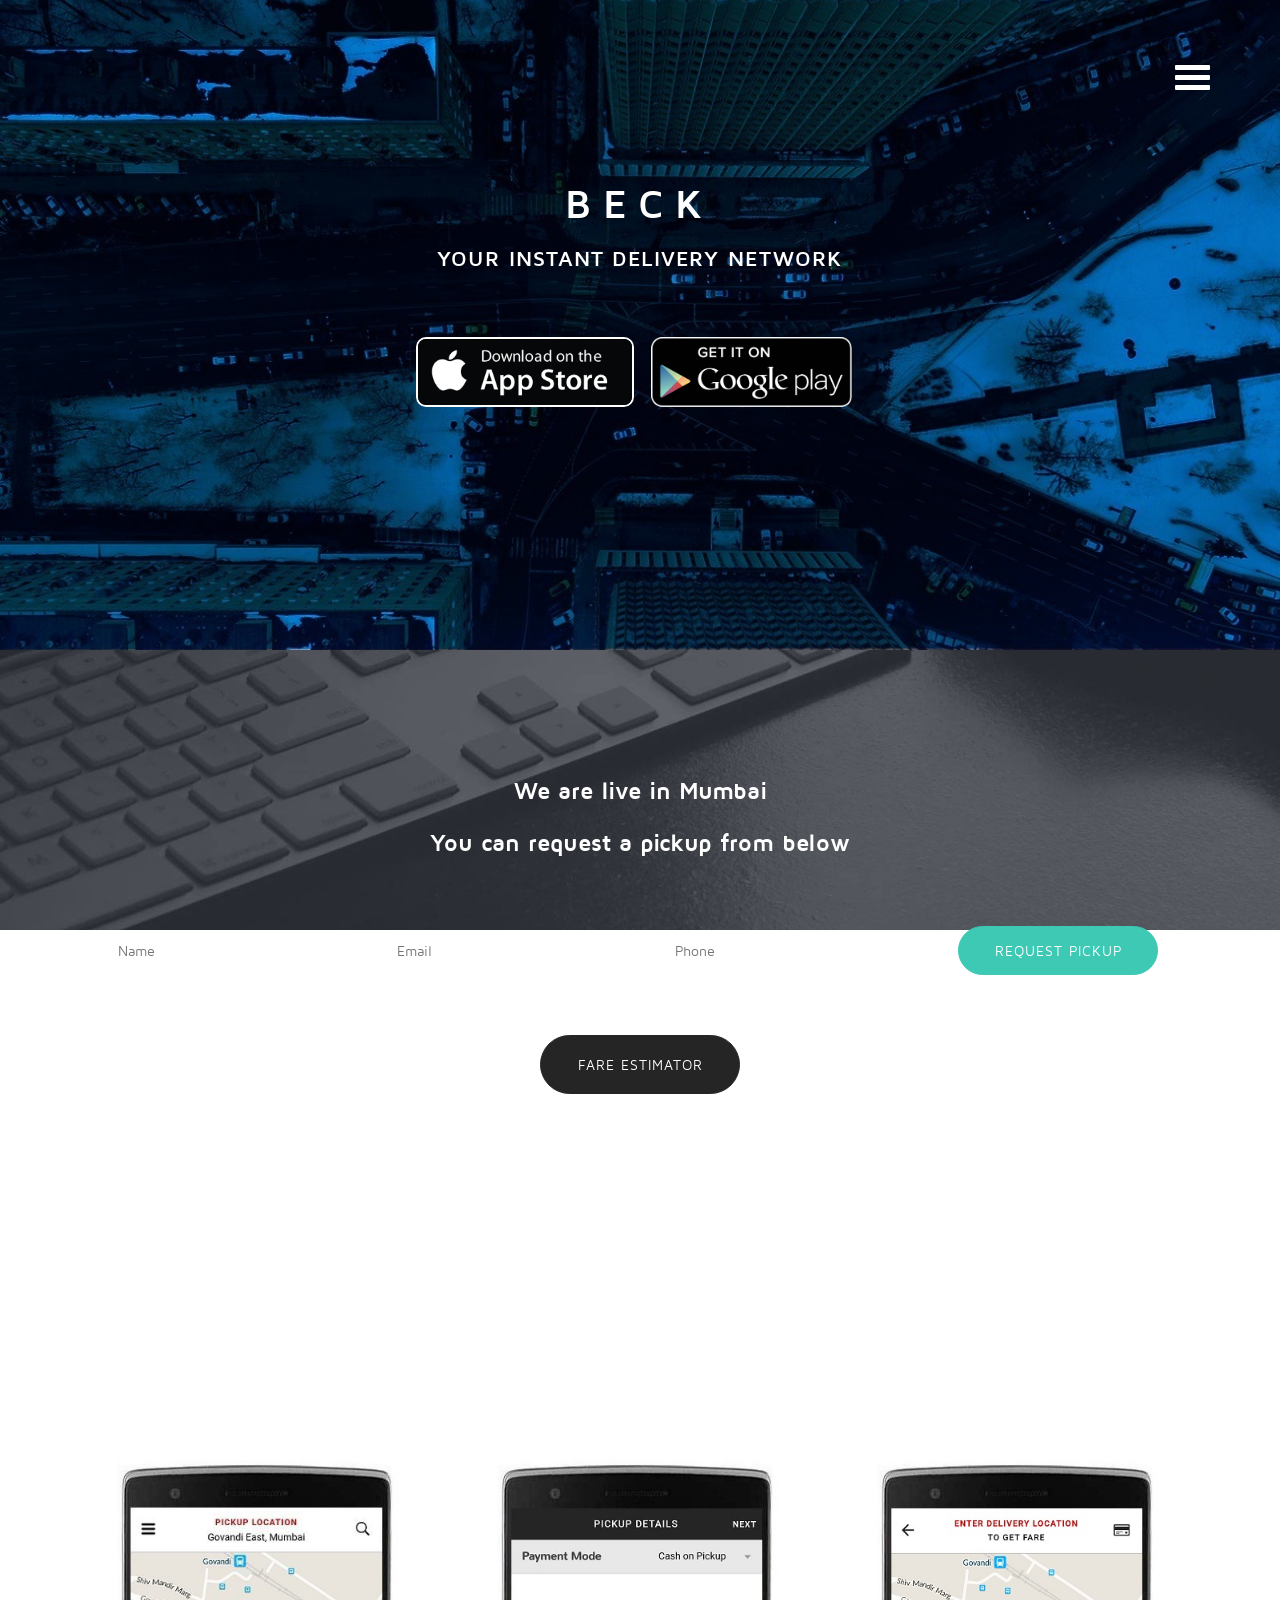
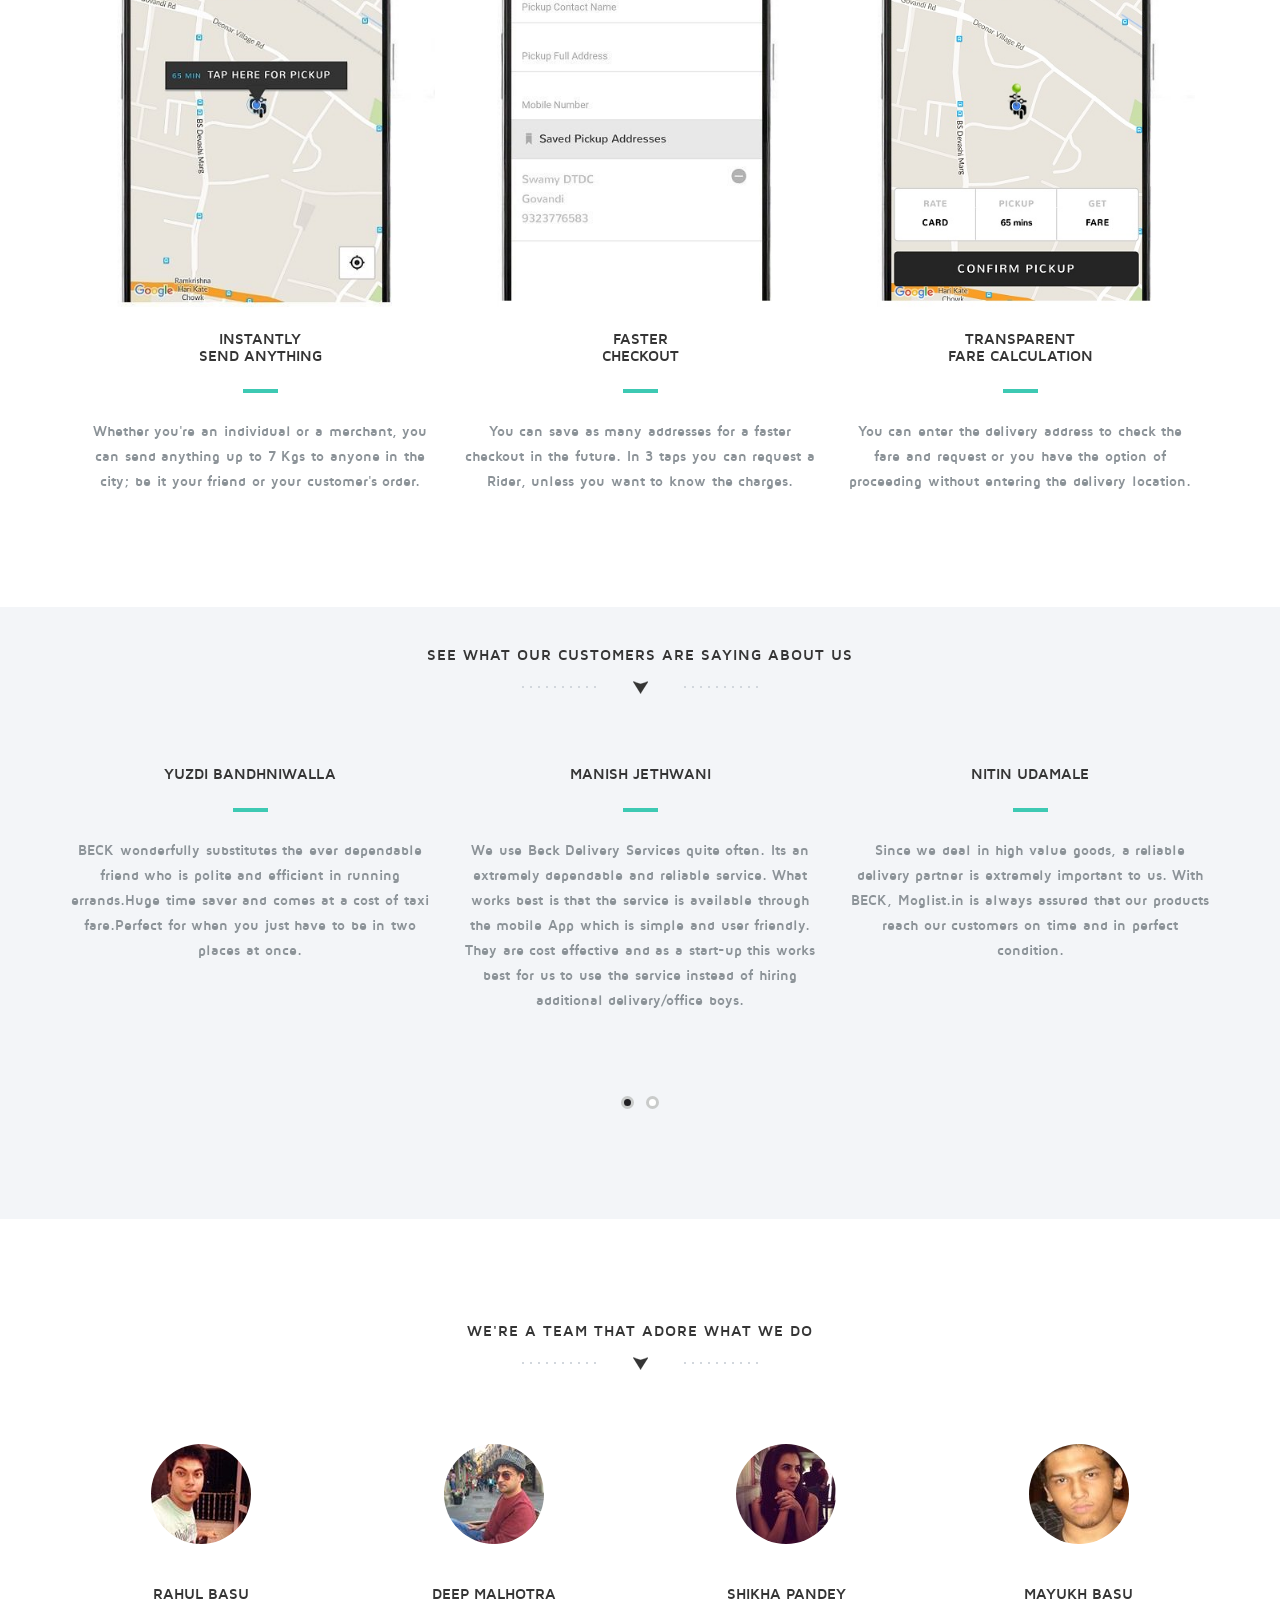
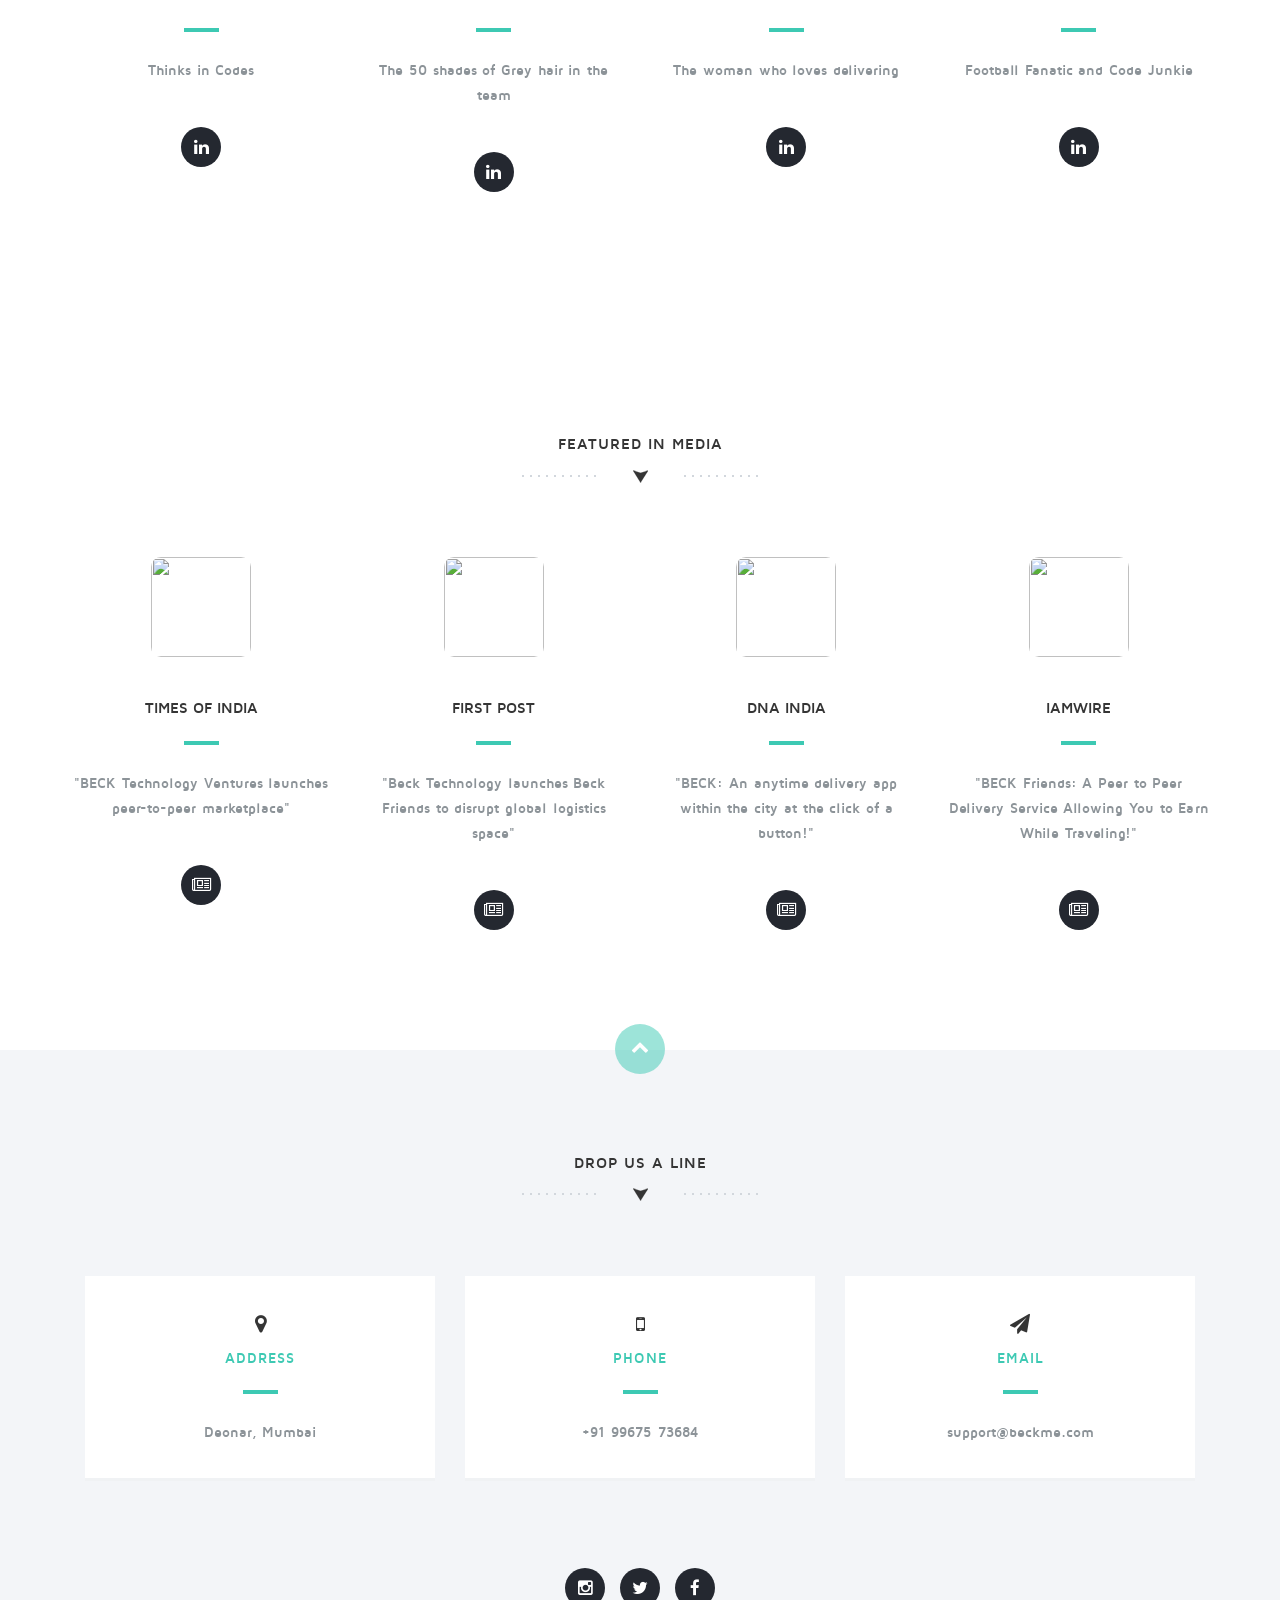
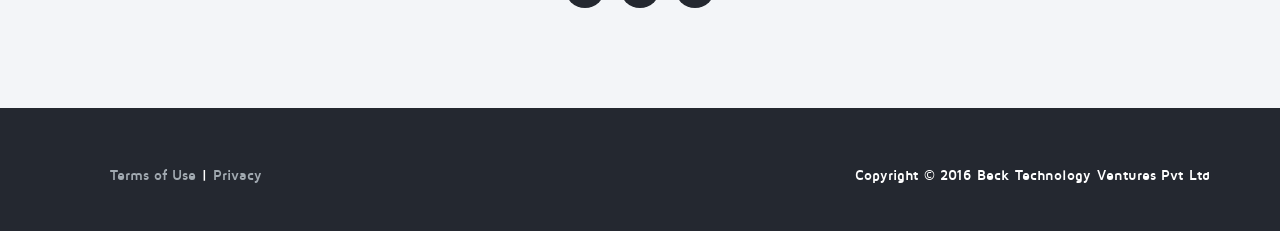
==== public/index.html @ 472f615a "updated styles" ====
<!DOCTYPE html>
<html lang="en">
  <head>
    <meta charset="utf-8">
    <meta http-equiv="X-UA-Compatible" content="IE=edge">
    <meta name="viewport" content="width=device-width, initial-scale=1">
    <title>BECK-Your Instant Delivery Network-</title>
     <meta property="og:title" content="BECK Instant Delivery">
    <meta property="og:type" content="website">
    <meta property="og:url" content="http://www.beckme.com/">
    <link href="css/bootstrap.min.css" rel="stylesheet">
    <link href="css/font-awesome.min.css" rel="stylesheet">
    <link href="css/flexslider.css" rel="stylesheet" >
    <meta name="description" content="Deliver Instantly Anywhere in the city in minutes" />
    <meta name="keywords" content="instant delivery, courier, intra-city, quick delivery,deliver instantly, merchant delivery, multi delivery" />
    <meta name="author" content="Beck Technology Ventures Private Ltd." />
    <link href="css/styles.css" rel="stylesheet">
    <link href="css/queries.css" rel="stylesheet">
    <link href="css/animate.css" rel="stylesheet">
    <script type="text/javascript">
(function(i,s,o,g,r,a,m){i['GoogleAnalyticsObject']=r;i[r]=i[r]||function(){(i[r].q=i[r].q||[]).push(arguments)},i[r].l=1*new Date();a=s.createElement(o),m=s.getElementsByTagName(o)[0];a.async=1;a.src=g;m.parentNode.insertBefore(a,m)})(window,document,'script','//www.google-analytics.com/analytics.js','ga');ga('create', 'UA-71834469-1', 'auto');ga('send', 'pageview');
    </script>
      </head>
      <body id="top">
        <header id="home">
          <nav>
            <div class="container-fluid">
              <div class="row">
                <div class="col-md-8 col-md-offset-2 col-sm-8 col-sm-offset-2 col-xs-8 col-xs-offset-2">
                  <nav class="pull">
                    <ul class="top-nav">
                      <li><a href="#features">HOW IT WORKS<span class="indicator"><i class="fa fa-angle-right"></i></span></a></li>
                      <li><a href="#reqst">REQUEST PICKUP<span class="indicator"><i class="fa fa-angle-right"></i></span></a></li>
                      <li><a href="http://beckotp.com/fare.html" target="_blank">FARE ESTIMATOR<span class="indicator"><i class="fa fa-angle-right"></i></span></a></li>
                      <li><a href="#testimonial">TESTIMONIALS<span class="indicator"><i class="fa fa-angle-right"></i></span></a></li>
                      <li><a href="https://www.beckfriends.com" target="_top">BECK FRIENDS<span class="indicator"><i class="fa fa-angle-right"></i></span></a></li>
                      <li><a href="#team">TEAM <span class="indicator"><i class="fa fa-angle-right"></i></span></a></li>
                      <li><a href="#contact">CONTACT US <span class="indicator"><i class="fa fa-angle-right"></i></span></a></li>
                    </ul>
                  </nav>
                </div>
              </div>
            </div>
          </nav>
          <section class="hero" id="hero">
            <div class="container">
              <div class="row">
                <div class="col-md-12 text-right navicon">
                  <a id="nav-toggle" class="nav_slide_button" href="#"><span></span></a>
                </div>
              </div>
              <div class="row">
                <div class="col-md-8 col-md-offset-2 text-center inner">
                  <h1 style="margin-top: -80px">BECK</h1>
                  <p style="color:white;font-size:1.5em; ">YOUR INSTANT DELIVERY NETWORK</p>

                </div>
              </div>
              <div class="row">
                <div class="col-md-6 col-md-offset-3 text-center">
                  <!--<a href="http://tympanus.net/codrops/?p=19439" style="background:transparent;color:white;font-size:1.5em;border-radius:5px;border-color:#fff">Back to the article</a>-->
                  <a style="font-weight:normal;text-transform:none;border:none;padding:0px;margin-top : 45px;margin-right:12px;" class="btn btn-secondary-outline m-b-md" href="https://itunes.apple.com/us/app/beck-instant-delivery/id1063203934?ls=1&mt=8" target="_blank" role="button"><img src="appstore.png" height="70" alt="App Store" style="border:2px solid #fff; border-radius:10px"></a>
                  <a style="font-weight:normal;text-transform:none;border:none;padding:0px;margin-top : 45px;margin-right:12px;" class="btn btn-secondary-outline m-b-md" href="https://play.google.com/store/apps/details?id=india.beckme.com&hl=en" target="_blank" role="button"><img src="googleplay.png" height="70" alt="Play Store"></a>
                </div>
              </div>
            </div>
          </section>
        </header>
        <section class="subscribe text-center" id="reqst">
          <div class="container">
            <h1>We are live in Mumbai<br><br>You can request a pickup from below</h1>
            <form onsubmit="return confirm()">
              <input type="text" name="" value="" id="name" placeholder="Name" required>
              <input type="text" name="" value="" id="email" placeholder="Email" required>
              <input type="text" name="" value="" id="number" placeholder="Phone" required>
              <input type="submit" value="REQUEST PICKUP" style="background:#3dc9b3">
              <input type="button" onclick="fareEst()" value="FARE ESTIMATOR" style="background:#252525">  
            </form>
          </div>
        </section>
        <section class="features text-center section-padding" id="features">
          <div class="container">
            <div class="row">
              <div class="col-md-12">
                <div class="features-wrapper">
                  <div class="col-md-4 wp2">
                   <img src="img/pickup-location.jpg" width="100%" alt="Pickup Location">
                    <h2>Instantly<br>Send anything</h2>
                    <p>Whether you're an individual or a merchant, you can send anything up to 7 Kgs to anyone in the city; be it your friend or your customer's order.</p>
                  </div>
                  <div class="col-md-4 wp2 delay-05s">
                    <img src="img/pickup-details.jpg" width="100%" alt="Pickup Details">
                    <h2>Faster<br>Checkout</h2>
                    <p>You can save as many addresses for a faster checkout in the future. In 3 taps you can request a Rider, unless you want to know the charges.</p>
                  </div>
                  <div class="col-md-4 wp2 delay-1s">
                   <img src="img/confirm-pickup.jpg" width="100%" alt="Confirm Pickup">
                    <h2>Transparent<br>Fare calculation</h2>
                    <p>You can enter the delivery address to check the fare and request or you have the option of proceeding without entering the delivery location.</p>
                  </div>
                  <div class="clearfix"></div>
                </div>
              </div>
            </div>
          </div>
        </section>
        <section class="dark-bg portfolio text-center section-padding" id="testimonial">
          <div class="container">
              <div class="row">
              <div class="col-md-12">
                <h1 class="new">See what our Customers are saying about us</h1>
              </div>
            </div>
            <div class="row">

              <div id="portfolioSlider">
                <ul class="slides">
                  <li>
                    <div class="col-md-4 wp4">
                      
                      <h2>Yuzdi Bandhniwalla</h2>
                      <p>BECK wonderfully substitutes the ever dependable friend who is polite and efficient in running errands.Huge time saver and comes at a cost of taxi fare.Perfect for when you just have to be in two places at once.</p>
                    </div>
                    <div class="col-md-4 wp4 delay-05s">
                    
                      <h2>Manish Jethwani</h2>
                      <p>We use Beck Delivery Services quite often. Its an extremely dependable and reliable service. What works best is that the service is available through the mobile App which is simple and user friendly. They are cost effective and as a start-up this works best for us to use the service instead of hiring additional delivery/office boys.
                      </p>
                    </div>
                    <div class="col-md-4 wp4 delay-1s">
                      
                      <h2>Nitin Udamale</h2>
                      <p>Since we deal in high value goods, a reliable delivery partner is extremely important to us. With BECK, Moglist.in is always assured that our products reach our customers on time and in perfect condition.</p>
                    </div>
                  </li>
                  <li>
                    <div class="col-md-4 wp4">
                      
                      <h2>Charmi Vasa</h2>
                      <p>Being in the chocolate business I get a lot of last minute orders and urgent deliveries for certain occasions. So when I ask for a rider at the last minute, they are always able to arrange a rider and make sure that my reputation of on time delivery is sustained by their dedicated and express delivery services. </p>
                    </div>
                    <div class="col-md-4 wp4 delay-05s">
                     
                      <h2>Vanita Ambwaney</h2>
                      <p>I still remember my first interaction with BECK, they came to our rescue like a knight with shining armour. When all the courier companies couldn't help, the BECK team quickly took care of the deliveries and that too without much hassle. Prompt,perfect and passionate are the three words that come to my mind when I think of BECK.I have never faced any problem with the deliveries.Highly recommended.</p>
                    </div>
                    <div class="col-md-4 wp4 delay-1s">
                     
                      <h2>Ritika Lapsia</h2>
                      <p>My work with BECK and team was to collect a cheque from a client's office and have it delivered in Wadala for registration.I was happy to know from my client that the BECK representative was on time for the pickup and also delivered the same as promised.I found BECK to be very efficient and time saving.I must say they are doing a commendable job.I recommend BECK to one & all.</p>
                    </div>
                  </li>
                </ul>
              </div>
            </div>
          </div>
        </section>
        <section class="team text-center section-padding" id="team">
          <div class="container">
            <div class="row">
              <div class="col-md-12">
                <h1 class="arrow">We're a team that adore what we do</h1>
              </div>
            </div>
            <div class="row">
              <div class="team-wrapper">
                <div id="teamSlider">
                  <ul class="slides">
                    <li>
                      <div class="col-md-3 wp5 delay-05s">
                        <img src="img/team-03.jpg" width="100" height="100" style="border-radius:60px" alt="Team Member">
                        <h2>Rahul Basu</h2>
                        <p>Thinks in Codes</p>
                        <div class="social">
                          <ul class="social-buttons">
                        
                            <li><a href="https://in.linkedin.com/in/rahulbasu710" target="_blank" class="social-btn"><i class="fa fa-linkedin"></i></a></li>
                          </ul>
                        </div>
                      </div>
                      
                      <div class="col-md-3 wp5 delay-05s">
                        <img src="img/team-01.jpg" width="100" height="100" style="border-radius:60px" alt="Team Member">
                        <h2>Deep Malhotra</h2>
                        <p>The 50 shades of Grey hair in the team</p>
                        <div class="social">
                          <ul class="social-buttons">
                           
                            <li><a href="https://in.linkedin.com/in/deepmalhotra" target="_blank" class="social-btn"><i class="fa fa-linkedin"></i></a></li>
                          </ul>
                        </div>
                      </div>
                      <div class="col-md-3 wp5 delay-1s">
                        <img src="img/team-04.jpg" width="100" height="100" style="border-radius:60px" alt="Team Member">
                        <h2>Shikha Pandey</h2>
                        <p>The woman who loves delivering</p>
                        <div class="social">
                          <ul class="social-buttons">
                            
                            <li><a href="https://in.linkedin.com/in/shikhapandey" target="_blank" class="social-btn"><i class="fa fa-linkedin"></i></a></li>
                          </ul>
                        </div>
                      </div>

                      <div class="col-md-3 wp5 delay-1s">
                        <img src="img/team-02.jpg" width="100" height="100" style="border-radius:60px" alt="Team Member">
                        <h2>Mayukh Basu</h2>
                        <p>Football Fanatic and Code Junkie</p>
                        <div class="social">
                          <ul class="social-buttons">
                           
                            <li><a href="https://in.linkedin.com/in/mayukh-basu-249b0a69" target="_blank"  class="social-btn"><i class="fa fa-linkedin"></i></a></li>
                          </ul>
                        </div>
                      </div>
                    </li>                   
                    
                  </ul>
                </div>
              </div>
            </div>
          </div>
        </section>
		<section class="team text-center section-padding" id="team">
          <div class="container">
            <div class="row">
              <div class="col-md-12">
                <h1 class="arrow">featured in Media</h1>
              </div>
            </div>
            <div class="row">
              <div class="team-wrapper">
                <div id="teamSlider">
                  <ul class="slides">
                    <li>
					
                      <div class="col-md-3 wp5 delay-05s">
                        <img src="http://beckserver.ap-southeast-1.elasticbeanstalk.com/images/toi.jpg" width="100" height="100" style="border-radius:10px" alt="">
                        <h2>Times of India</h2>
                        <p>"BECK Technology Ventures launches peer-to-peer marketplace"</p>
                        <div class="social">
                          <ul class="social-buttons">                       
                            <li><a href="http://timesofindia.indiatimes.com/tech/tech-news/BECK-Technology-Ventures-launches-peer-to-peer-marketplace/articleshow/51702666.cms" target="_blank" class="social-btn"><i class="fa fa-newspaper-o"></i></a></li>
                          </ul>
                        </div>
                      </div>
                      
                      <div class="col-md-3 wp5 delay-05s">
                        <img src="http://beckserver.ap-southeast-1.elasticbeanstalk.com/images/Firstpost.jpg" width="100" height="100" style="border-radius:10px" alt="">
                        <h2>FIRST POST</h2>
                        <p>"Beck Technology launches Beck Friends to disrupt global logistics space"</p>
                        <div class="social">
                          <ul class="social-buttons">                           
                            <li><a href="http://www.firstpost.com/business/beck-technology-ventures-launch-beck-friends-to-disrupt-global-logistics-space-2713596.html" target="_blank" class="social-btn"><i class="fa fa-newspaper-o"></i></a></li>
                          </ul>
                        </div>
                      </div>
					  <div class="col-md-3 wp5 delay-1s">
                        <img src="http://beckserver.ap-southeast-1.elasticbeanstalk.com/images/dna.png" width="100" height="100" style="border-radius:10px" alt="">
                        <h2>DNA India</h2>
                        <p>"BECK: An anytime delivery app within the city at the click of a button!"</p>
                        <div class="social">
                          <ul class="social-buttons">                           
                            <li><a href="http://www.dnaindia.com/locality/mumbai-north/beck-anytime-delivery-app-within-city-click-button-81605" target="_blank" class="social-btn"><i class="fa fa-newspaper-o"></i></a></li>
                          </ul>
                        </div>
                      </div>
                      <div class="col-md-3 wp5 delay-1s">
                        <img src="http://beckserver.ap-southeast-1.elasticbeanstalk.com/images/iamwire.jpeg" width="100" height="100" style="border-radius:10px" alt="">
                        <h2>iamwire</h2>
                        <p>"BECK Friends: A Peer to Peer Delivery Service Allowing You to Earn While Traveling!"</p>
                        <div class="social">
                          <ul class="social-buttons">                            
                            <li><a href="http://www.iamwire.com/2016/04/beck-friends-peer-peer-delivery-service/134616" target="_blank" class="social-btn"><i class="fa fa-newspaper-o"></i></a></li>
                          </ul>
                        </div>
                      </div>

                      
                    </li>                   
                    
                  </ul>
                </div>
              </div>
            </div>
          </div>
        </section>
        <section class="dark-bg text-center section-padding contact-wrap" id="contact">
          <a href="#top" class="up-btn"><i class="fa fa-chevron-up"></i></a>
          <div class="container">
            <div class="row">
              <div class="col-md-12">
                <h1 class="arrow">Drop us a line</h1>
              </div>
            </div>
            <div class="row contact-details">
              <div class="col-md-4">
                <div class="light-box box-hover">
                  <h2><i class="fa fa-map-marker"></i><span>Address</span></h2>
                  <p>Deonar, Mumbai</p>
                </div>
              </div>
              <div class="col-md-4">
                <div class="light-box box-hover">
                  <h2><i class="fa fa-mobile"></i><span>Phone</span></h2>
                  <p>+91 99675 73684</p>
                </div>
              </div>
              <div class="col-md-4">
                <div class="light-box box-hover">
                  <h2><i class="fa fa-paper-plane"></i><span>Email</span></h2>
                  <p>support@beckme.com</p>
                </div>
              </div>
            </div>
            <div class="row">
              <div class="col-md-12">
                <ul class="social-buttons">
                  <li><a href="https://www.instagram.com/beckdelivery/" class="social-btn"><i class="fa fa-instagram"></i></a></li>
                  <li><a href="https://twitter.com/beckdelivery" class="social-btn"><i class="fa fa-twitter"></i></a></li>
                  <li><a href="https://www.facebook.com/BECKDelivery/" class="social-btn"><i class="fa fa-facebook"></i></a></li>
                </ul>
              </div>
            </div>
          </div>
        </section>
        <footer>
          <div class="container">
            <div class="row">
              <div class="col-md-6">
                <ul class="legals">
                  <li><a href="terms.html" target="_blank">Terms of Use</a></li>
                  <li><a href="privacy.html" target="_blank">Privacy</a></li>
                </ul>
              </div>
              <div class="col-md-6 credit">
                <p>Copyright © 2016 Beck Technology Ventures Pvt Ltd</p>
              </div>
            </div>
          </div>
        </footer>
        <!-- jQuery (necessary for Bootstrap's JavaScript plugins) -->
        <script src="https://ajax.googleapis.com/ajax/libs/jquery/1.11.0/jquery.min.js"></script>
        <!-- Incslude all compiled plugins (below), or include individual files as needed -->
        <script src="js/waypoints.min.js"></script>
        <script src="js/bootstrap.min.js"></script>
        <script src="js/scripts.js"></script>
        <script src="js/jquery.flexslider.js"></script>
        <script src="js/modernizr.js"></script>
        <script src="js/app.js"></script>
        <script type="text/javascript">

         function fareEst()
         {
          window.open("http://beckotp.com/fare.html","_blank");
         }

        </script>


      </body>
    </html>
---- public/css/styles.css ----
/* ! normalize.css v1.0.0 | MIT License | git.io/normalize */
 
/* ==========================================================================
HTML5 display definitions
========================================================================== */
 
/* * Corrects `block` display not defined in IE 6/7/8/9 and Firefox 3. */
@font-face{font-family: Maven Pro; src: url(../fonts/MavenPro-Regular.ttf);} 
@font-face{font-family: Maven ProB; src: url(../fonts/MavenPro-Bold.ttf);} 
article, aside, details, figcaption, figure, footer, header, hgroup, nav, section, summary { display: block; }
/* * Corrects `inline-block` display not defined in IE 6/7/8/9 and Firefox 3. */
audio, canvas, video { display: inline-block; *display: inline; *zoom: 1; }
/* * Prevents modern browsers from displaying `audio` without controls.
* Remove excess height in iOS 5 devices. */
audio:not([controls]) { display: none; height: 0; }
/* * Addresses styling for `hidden` attribute not present in IE 7/8/9, Firefox 3, * and Safari 4.
* Known issue:no IE 6 support. */
[hidden] { display: none; }
/* ==========================================================================
Base
========================================================================== */
/* * 1. Corrects text resizing oddly in IE 6/7 when body `font-size` is set using
*    `em` units.
* 2. Prevents iOS text size adjust after orientation change, without disabling
*    user zoom. */
 
html { font-size: 100%; /* 1 */
	-webkit-text-size-adjust: 100%; /* 2 */
-ms-text-size-adjust: 100%; /* 2 */ }
html, html a { -webkit-font-smoothing: antialiased; text-shadow: 1px 1px 1px rgba(0, 0, 0, 0.004); }
/* * Addresses `font-family` inconsistency between `textarea` and other form
* elements. */
html, button, input, select, textarea { font-family: 'Maven Pro', sans-serif; }
/* * Addresses margins handled incorrectly in IE 6/7. */
body { margin: 0; font-family: 'Maven ProB', sans-serif; }
/* ==========================================================================
Links
========================================================================== */
/* * Addresses `outline` inconsistency between Chrome and other browsers. */
 
a:focus { outline: thin dotted; }
/* * Improves readability when focused and also mouse hovered in all browsers. */
a:active, a:hover { outline: 0; }
/* ==========================================================================
Typography
========================================================================== */
/* * Addresses font sizes and margins set differently in IE 6/7.
* Addresses font sizes within `section` and `article` in Firefox 4+, Safari 5, * and Chrome. */
 
h1 { font-size: 1.7em;  color: #fff; margin: 0.3em 0; }
h2 { font-size: 1.5em; margin: 0.83em 0; }
h3 { font-size: 1.17em; margin: 1em 0; }
h4 { font-size: 1em; margin: 1.33em 0; }
h5 { font-size: 0.83em; margin: 1.67em 0; }
h6 { font-size: 0.75em; margin: 2.33em 0; }
/* * Addresses styling not present in IE 7/8/9, Safari 5, and Chrome. */
abbr[title] { border-bottom: 1px dotted; }
/* * Addresses style set to `bolder` in Firefox 3+, Safari 4/5, and Chrome. */
b, strong { font-weight: bold; }
blockquote { margin: 1em 40px; }
/* * Addresses styling not present in Safari 5 and Chrome. */
dfn { font-style: italic; }
/* * Addresses styling not present in IE 6/7/8/9. */
mark { background: #ff0; color: #000; }
/* * Addresses margins set differently in IE 6/7. */
p, pre { margin: 1em 0; }
/* * Corrects font family set oddly in IE 6, Safari 4/5, and Chrome. */
code, kbd, pre, samp { font-family: monospace, serif; _font-family: 'courier new', monospace; font-size: 1em; }
/* * Improves readability of pre-formatted text in all browsers. */
pre { white-space: pre; white-space: pre-wrap; word-wrap: break-word; }
/* * Addresses CSS quotes not supported in IE 6/7. */
q { quotes: none; }
/* * Addresses `quotes` property not supported in Safari 4. */
q:before, q:after { content: ''; content: none; }
small { font-size: 75%; }
/* * Prevents `sub` and `sup` affecting `line-height` in all browsers. */
sub, sup { font-size: 75%; line-height: 0; position: relative; vertical-align: baseline; }
sup { top: -0.5em; }
sub { bottom: -0.25em; }
/* ==========================================================================
Lists
========================================================================== */
/* * Addresses margins set differently in IE 6/7. */
 
dl, menu, ol, ul { margin: 1em 0; }
dd { margin: 0 0 0 40px; }
/* * Addresses paddings set differently in IE 6/7. */
menu, ol, ul { padding: 0 0 0 40px; }
/* * Corrects list images handled incorrectly in IE 7. */
nav ul, nav ol { list-style: none; list-style-image: none; }
/* ==========================================================================
Embedded content
========================================================================== */
/* * 1. Removes border when inside `a` element in IE 6/7/8/9 and Firefox 3.
* 2. Improves image quality when scaled in IE 7. */
 
img { border: 0; /* 1 */
-ms-interpolation-mode: bicubic; /* 2 */ }
/* * Corrects overflow displayed oddly in IE 9. */
svg:not(:root) { overflow: hidden; }
/* ==========================================================================
Figures
========================================================================== */
/* * Addresses margin not present in IE 6/7/8/9, Safari 5, and Opera 11. */
 
figure { margin: 0; }
/* ==========================================================================
Forms
========================================================================== */
/* * Corrects margin displayed oddly in IE 6/7. */
 
form { margin: 0; }
/* * Define consistent border, margin, and padding. */
fieldset { border: 1px solid #c0c0c0; margin: 0 2px; padding: 0.35em 0.625em 0.75em; }
/* * 1. Corrects color not being inherited in IE 6/7/8/9.
* 2. Corrects text not wrapping in Firefox 3.
* 3. Corrects alignment displayed oddly in IE 6/7. */
legend { border: 0; /* 1 */
	padding: 0; white-space: normal; /* 2 */
*margin-left: -7px; /* 3 */ }
/* * 1. Corrects font size not being inherited in all browsers.
* 2. Addresses margins set differently in IE 6/7, Firefox 3+, Safari 5, *    and Chrome.
* 3. Improves appearance and consistency in all browsers. */
button, input, select, textarea { font-size: 100%; /* 1 */
	margin: 0; /* 2 */
	vertical-align: baseline; /* 3 */
*vertical-align: middle; /* 3 */ }
/* * Addresses Firefox 3+ setting `line-height` on `input` using ` !important` in
* the UA stylesheet. */
button, input { line-height: normal; }
/* * 1. Avoid the WebKit bug in Android 4.0.* where (2) destroys native `audio`
*    and `video` controls.
* 2. Corrects inability to style clickable `input` types in iOS.
* 3. Improves usability and consistency of cursor style between image-type
*    `input` and others.
* 4. Removes inner spacing in IE 7 without affecting normal text inputs.
*    Known issue:inner spacing remains in IE 6. */
button, html input[type="button"], /* 1 */
input[type="reset"], input[type="submit"] { -webkit-appearance: button; /* 2 */
	cursor: pointer; /* 3 */
*overflow: visible; /* 4 */ }
/* * Re-set default cursor for disabled elements. */
button[disabled], input[disabled] { cursor: default; }
/* * 1. Addresses box sizing set to content-box in IE 8/9.
* 2. Removes excess padding in IE 8/9.
* 3. Removes excess padding in IE 7.
*    Known issue:excess padding remains in IE 6. */
input[type="checkbox"], input[type="radio"] { box-sizing: border-box; /* 1 */
	padding: 0; /* 2 */
	*height: 13px; /* 3 */
*width: 13px; /* 3 */ }
/* * 1. Addresses `appearance` set to `searchfield` in Safari 5 and Chrome.
* 2. Addresses `box-sizing` set to `border-box` in Safari 5 and Chrome
*    (include `-moz` to future-proof). */
input[type="search"] { -webkit-appearance: textfield; /* 1 */
	-moz-box-sizing: content-box; -webkit-box-sizing: content-box; /* 2 */
box-sizing: content-box; }
/* * Removes inner padding and search cancel button in Safari 5 and Chrome
* on OS X. */
input[type="search"]::-webkit-search-cancel-button, input[type="search"]::-webkit-search-decoration { -webkit-appearance: none; }
/* * Removes inner padding and border in Firefox 3+. */
button::-moz-focus-inner, input::-moz-focus-inner { border: 0; padding: 0; }
/* * 1. Removes default vertical scrollbar in IE 6/7/8/9.
* 2. Improves readability and alignment in all browsers. */
textarea { overflow: auto; /* 1 */
vertical-align: top; /* 2 */ }
/* ==========================================================================
Tables
========================================================================== */
/* * Remove most spacing between table cells. */
table { border-collapse: collapse; border-spacing: 0; }
/* ==========================================================================
Global Styles
========================================================================== */
a { color: #353535; -webkit-transition: all 0.5s; -moz-transition: all 0.5s; -o-transition: all 0.5s; transition: all 0.5s; }
a:hover, a:focus { color: #3dc9b3; text-decoration: none; }
p { color: #8c9398; word-spacing: 0.7px; line-height: 25px; font-size: 14px; }
h2 { font-size: 15px; color: #353535; text-transform: uppercase; font-weight: bold; }
h2::after { content: " "; border: solid 2px #3dc9b3; display: block; width: 35px; margin: 25px auto; }
.section-padding { padding: 100px 0 100px }
.dark-bg { background: #f3f5f8; }
.light-bg { background-color: #fff; }
.dark-box { background: #f3f5f8; -webkit-box-shadow: 0px 3px 0px 0px #f0f2f4; -moz-box-shadow: 0px 3px 0px 0px #f0f2f4; box-shadow: 0px 3px 0px 0px #f0f2f4; }
.light-box { background-color: #fff; -webkit-box-shadow: 0px 3px 0px 0px #f0f2f4; -moz-box-shadow: 0px 3px 0px 0px #f0f2f4; box-shadow: 0px 3px 0px 0px #f0f2f4; padding: 20px 0; }
.light-box:hover, .light-box:focus { -webkit-box-shadow: 0px 3px 0px 0px #3dc9b3; -moz-box-shadow: 0px 3px 0px 0px #3dc9b3; box-shadow: 0px 3px 0px 0px #3dc9b3; }
.box-hover { transition: all 500ms ease-in-out; -webkit-transition: all 500ms ease-in-out; -moz-transition: all 500ms ease-in-out; -o-transition: all 500ms ease-in-out; }
.box-hover:hover, .box-hover:focus { transform: translate(0, -15px); -webkit-transform: translate(0, -15px); -ms-transform: translate(0, -15px); }
.wrapper { height: 650px; }
.nopadding { padding: 0; }
.inner { padding-top: 170px; }
/* ==========================================================================
Navigation
========================================================================== */
nav { background-color: #242830; margin-top: -1px; }
nav ul { list-style: none; padding: 0; }
nav ul li { color: rgba(255, 255, 255, 0.6); display: block; border-bottom: 1px dotted rgba(255, 255, 255, 0.2); transition: all 0.5s ease; -moz-transition: all 0.5s ease; -webkit-transition: all 0.5s ease; -o-transition: all 0.5s ease; padding-left: 0; position: relative; }
nav ul li:last-child { border: none; }
nav ul li a { color: rgba(255, 255, 255, 0.6); display: block; padding: 20px; transition: all 0.5s ease; -moz-transition: all 0.5s ease; -webkit-transition: all 0.5s ease; -o-transition: all 0.5s ease; padding-left: 0; position: relative; }
nav ul li a:hover, nav ul li a:focus { text-decoration: none; color: #00FFFF; }
#nav-toggle { position: absolute; right: 15px; top: 0; }
#nav-toggle { cursor: pointer; padding: 10px 35px 16px 0px; }
#nav-toggle span, #nav-toggle span:before, #nav-toggle span:after { cursor: pointer; border-radius: 1px; -moz-border-radius: 1px; -webkit-border-radius: 1px; -o-border-radius: 1px; height: 5px; width: 35px; background: #fff; position: absolute; display: block; content: ''; }
#nav-toggle span:before { top: -10px; }
#nav-toggle span:after { bottom: -10px; }
#nav-toggle span, #nav-toggle span:before, #nav-toggle span:after { transition: all 500ms ease-in-out; -webkit-transition: all 500ms ease-in-out; -moz-transition: all 500ms ease-in-out; -o-transition: all 500ms ease-in-out; }
#nav-toggle.active span { background-color: transparent; }
#nav-toggle.active span:before, #nav-toggle.active span:after { top: 0; }
#nav-toggle.active span:before { transform: rotate(45deg); -webkit-transform: rotate(45deg); -ms-transform: rotate(45deg); }
#nav-toggle.active span:after { transform: translateY(-10px) rotate(-45deg); -webkit-transform: translateY(-10px) rotate(-45deg); -ms-transform: translateY(-10px) rotate(-45deg); top: 10px; }
.navicon { position: relative; height: 26px; }
.indicator { position: absolute; right: 0 !important; }
.pull { display: none; }
/* ==========================================================================
Hero
========================================================================== */
.hero { background: url('../img/hero-bg.jpg') no-repeat center center; -webkit-background-size: cover; -moz-background-size: cover; -o-background-size: cover; background-size: cover; padding: 65px 0 300px 0; height: 650px; }
.hero h1 { font-size: 40px; letter-spacing: 12px; margin: 10px; }
.hero h1 span { color: #a1a9b0; display: inline-block; }
.hero p { letter-spacing: 1px; }
.learn-more-btn { background: transparent; padding: 5px 10px; border-radius: 5px; -moz-border-radius: 5px; -webkit-border-radius: 5px; -o-border-radius: 5px; color: #fff; text-transform: uppercase; letter-spacing: 1px; display: inline-block; -webkit-box-shadow: 0px 3px 0px 0px #309383; -moz-box-shadow: 0px 3px 0px 0px #309383; box-shadow: 0px 3px 0px 0px #309383; margin: 60px 0 0; font-weight: bold; }
.learn-more-btn:hover, .learn-more-btn:focus { background: rgba(61, 201, 179, 0.6); color: #fff; }
/* ==========================================================================
Intro
========================================================================== */
.intro { background: #f3f5f8; }
.intro p { margin: 50px 0 0; }
h1.arrow { font-size: 15px; text-transform: uppercase; color: #353535; letter-spacing: 1px; background: url('../img/h1-bg.png') no-repeat center bottom; padding-bottom: 30px; font-weight: bold; }
.new { margin-top:-60px;margin-bottom:60px;font-size: 15px; text-transform: uppercase; color: #353535; letter-spacing: 1px; background: url('../img/h1-bg.png') no-repeat center bottom; padding-bottom: 30px; font-weight: bold; }
/* ==========================================================================
Features
========================================================================== */
.features-wrapper, .team-wrapper { margin: 70px 0 0; }
.shadow { text-shadow: rgb(55, 181, 161) 1px 1px, rgb(55, 181, 161) 2px 2px, rgb(55, 181, 161) 3px 3px, rgb(55, 181, 161) 4px 4px, rgb(55, 181, 161) 5px 5px, rgb(55, 181, 161) 6px 6px, rgb(55, 181, 161) 7px 7px, rgb(55, 181, 161) 8px 8px, rgb(55, 181, 161) 9px 9px, rgb(55, 181, 161) 10px 10px, rgb(55, 181, 161) 11px 11px, rgb(55, 181, 161) 12px 12px, rgb(55, 182, 162) 13px 13px, rgb(55, 183, 163) 14px 14px, rgb(56, 184, 164) 15px 15px, rgb(56, 185, 165) 16px 16px, rgb(56, 186, 166) 17px 17px, rgb(57, 187, 167) 18px 18px, rgb(57, 188, 168) 19px 19px, rgb(57, 189, 169) 20px 20px, rgb(58, 191, 170) 21px 21px, rgb(58, 192, 171) 22px 22px, rgb(58, 193, 172) 23px 23px, rgb(59, 194, 173) 24px 24px, rgb(59, 195, 174) 25px 25px, rgb(59, 196, 175) 26px 26px, rgb(60, 197, 176) 27px 27px, rgb(60, 198, 177) 28px 28px, rgb(60, 199, 178) 29px 29px, rgb(61, 201, 179) 30px 30px; }
.icon { height: 175px; width: 175px; line-height: 175px; max-width: 100%; background: #3dc9b3; border-radius: 50%; -o-border-radius: 50%; -moz-border-radius: 50%; -webkit-border-radius: 50%; display: block; color: #fff; font-size: 55px; text-align: center; vertical-align: middle; position: relative; margin: 0 auto 50px; }
/* ==========================================================================
iPhone Section
========================================================================== */
.iphone { width: 50%; background: #f3f5f8; float: left; height: 100%; box-shadow: inset -15px -11px 40px -6px rgba(0, 0, 0, 0.1); -moz-box-shadow: inset -15px -11px 40px -6px rgba(0, 0, 0, 0.1); -webkit-box-shadow: inset -15px -11px 40px -6px rgba(0, 0, 0, 0.1); z-index: 1; }
.fluid-white { width: 50%; background: #fff; float: right; height: 100%; z-index: 2; }
.responsive-services { position: relative; }
/* ==========================================================================
Swag
========================================================================== */
.swag { background: url('../img/plants-bg.jpg') no-repeat center center; -webkit-background-size: cover; -moz-background-size: cover; -o-background-size: cover; background-size: cover; background-attachment: fixed; padding: 50px 0; }
.swag h1 { color: #fff; font-size: 40px; text-transform: uppercase; letter-spacing: 5px; }
.swag h1 span { display: block; font-size: 25px; margin-top: 20px; }
.down-arrow-btn { width: 40px; height: 40px; border-radius: 50%; -moz-border-radius: 50%; -webkit-border-radius: 50%; -o-border-radius: 50%; background: rgba(61, 201, 179, 0.8); display: inline-block; margin: 10px auto 20px; color: #fff; font-size: 16px; line-height: 40px; text-align: center; }
.down-arrow-btn:hover, .down-arrow-btn:focus { color: #fff; background: rgba(61, 201, 179, 1); }
/* ==========================================================================
Portfolio
========================================================================== */
.effects { padding-left: 15px; }
.effects .img { position: relative; margin-bottom: 50px; position: relative; z-index: 1; overflow: hidden; }
.effects .img:nth-child(n) { margin-right: 5px; }
.effects .img:first-child { margin-left: -15px; }
.effects .img:last-child { margin-right: 0; }
.effects .img img { display: block; margin: 0; padding: 0; height: auto; }
.overlay { display: block; position: absolute; z-index: 20; background: rgba(100, 194, 158, 0.8); overflow: hidden; transition: all 0.5s; -webkit-transition: all 0.5s; -moz-transition: all 0.5s; -o-transition: all 0.5s; }
a.close-overlay { display: block; position: absolute; top: 0; right: 0; z-index: 100; width: 45px; height: 45px; font-size: 20px; font-weight: 700; color: #fff; line-height: 45px; text-align: center; background-color: #000; cursor: pointer; }
a.close-overlay.hidden { display: none; }
a.expand { display: block; position: absolute; z-index: 100; text-align: center; color: #fff; font-weight: 600; font-size: 14px; text-transform: uppercase; line-height: 30px; }
.overlay-effect .img i { font-size: 30px; }
.overlay-effect .overlay { bottom: 0; left: 0; right: 0; width: 100%; height: 100%; opacity: 0; }
.overlay-effect .overlay a.expand { left: 0; right: 0; bottom: 47%; margin: 0 auto -30px auto; }
.overlay-effect .img.hover .overlay { height: 100%; opacity: 1; }
.img img { width: -webkit-calc(100% + 40px) !important; width: calc(100% + 40px) !important; -webkit-transition: opacity 0.35s, -webkit-transform 0.35s; transition: opacity 0.35s, transform 0.35s; -moz-transition: opacity 0.35s, -moz-transform 0.35s; -o-transition: opacity 0.35s, -o-transform 0.35s; -webkit-transform: translate3d(-40px, 0, 0); transform: translate3d(-40px, 0, 0); -ms-transform: translate3d(-40px, 0, 0); }
.img:hover img { -webkit-transform: translate3d(0, 0, 0); transform: translate3d(0, 0, 0); -ms-transform: translate3d(-40px, 0, 0); }
.designs { position: absolute; left: 0; right: 0; margin-left: auto; margin-right: auto; top: 50px; }
/* ==========================================================================
Subscribe
========================================================================== */
.subscribe { background: url('../img/keyboard-bg.jpg') no-repeat center center; -webkit-background-size: cover; -moz-background-size: cover; -o-background-size: cover; background-size: cover; background-attachment: fixed; padding: 120px 0 140px; }
.subscribe h1 { color: #fff; margin-bottom: 40px; }
.subscribe h1 span { display: block; font-size: 15px; text-transform: uppercase; font-weight: bold; margin-top: 20px; letter-spacing: 1px; }
.subscribe input[type=text] { background-color: #fff; border: solid 1px #fff; padding: 10px; width: 22%; color: #fff;margin-right:23px; padding-left:25px; border-radius:50px }
.subscribe input[type=submit] { background-color: rgba(255, 255, 255, 0.1); border-radius:55px;border: solid 1px #3dc9b3;    width: 200px; margin: 30px; padding: 15px 20px; color: #fff; text-transform: uppercase; letter-spacing: 1px; transition: all 0.5s ease; -moz-transition: all 0.5s ease; -webkit-transition: all 0.5s ease; -o-transition: all 0.5s ease; }
.subscribe input[type=submit]:hover { background: rgba(61, 201, 179, 1); border: solid 1px rgba(61, 201, 179, 1); color: #fff;}
.subscribe input[type=button] { background-color: rgba(255, 255, 255, 0.1); border-radius:55px;border: solid 1px #252525;    width: 200px; margin: 30px; padding: 20px; color: #fff; text-transform: uppercase; letter-spacing: 1px; transition: all 0.5s ease; -moz-transition: all 0.5s ease; -webkit-transition: all 0.5s ease; -o-transition: all 0.5s ease; }
/* ==========================================================================
CTA
========================================================================== */
.ignite-cta { background-color: #242830; padding: 70px 0; }
.ignite-btn { display: inline-block; padding: 25px 40px; color: #fff; border: solid 1px #fff; text-transform: uppercase; font-weight: bold; letter-spacing: 1px; }
.ignite-btn:hover, .ignite-btn:focus { color: #3dc9b3; border: solid 1px #3dc9b3; }
/* ==========================================================================
Team
========================================================================== */
.team img { margin-bottom: 30px; }
ul.social-buttons { list-style: none; margin: 0; padding: 0; }
ul.social-buttons li { display: inline-block; margin-right: 10px; }
ul.social-buttons li:last-child { margin-right: 0; }
.social-btn { width: 40px; height: 40px; border-radius: 50%;margin-top: 20px;col-md-3 -moz-border-radius: 50%; -webkit-border-radius: 50%; -o-border-radius: 50%; background: #242830; display: inline-block; color: #fff; font-size: 17px; line-height: 40px; text-align: center; }
.social-btn:hover, .social-btn:focus { background: #3dc9b3; color: #fff; }
.social { margin-top: 25px }
/* ==========================================================================
Contact
========================================================================== */
.up-btn { width: 50px; height: 50px; border-radius: 50%; -moz-border-radius: 50%; -webkit-border-radius: 50%; -o-border-radius: 50%; background: rgba(61, 201, 179, 0.5); display: block; margin: 0 auto; color: #fff; font-size: 18px; line-height: 46px; text-align: center; position: absolute; top: -26px; left: 0; right: 0; margin-left: auto; margin-right: auto; }
.up-btn:hover, up-btn:focus { color: #fff; background: rgba(61, 201, 179, 1); }
.contact-details { margin: 70px 0; }
.contact-details h2 { font-size: 20px; }
.contact-details h2 span { display: block; color: #3dc9b3; text-transform: uppercase; letter-spacing: 1px; font-size: 14px; margin-top: 15px; }
.contact-wrap { position: relative; }
/* ==========================================================================
Footer
========================================================================== */
footer a { color: #a1a9b0; }
footer { background-color: #242830; padding: 40px 0 30px; }
footer p { color: #fff; }
ul.legals { list-style: none; color: #fff; line-height: 25px; }
ul.legals li { display: inline-block; }
ul.legals li::after { content: " |"; }
ul.legals li:last-child::after { content: ""; }
.legals { text-align: left; }
.credit { text-align: right; }
/* ==========================================================================
FlexSlider Custom CSS
========================================================================== */
#servicesSlider { margin-top: 70px; }
ul.slides li { margin-bottom: 20px; }
/* ==========================================================================
Waypoints
========================================================================== */
.wp1, .wp2, .wp3, .wp4, .wp5, .wp6 { visibility: hidden; }
.bounceInLeft, .bounceInRight, .fadeInUp, .fadeInUpDelay, .fadeInDown, .fadeInUpD, .fadeInLeft, .fadeInRight { visibility: visible; }
.delay-05s { animation-delay: 0.5s; -webkit-animation-delay: 0.5s; }
.delay-1s { animation-delay: 1s; -webkit-animation-delay: 1s; }
.wp3 { background: url('../img/iphone-bg.png') no-repeat center center; background-position: 200px 10px; height: 100%; }
/* ==========================================================================

========================================================================== */

.google-store{
	background-image: url(appstore.png);
	width:240px;
	height:100px;
	background-repeat: no-repeat;
	display: inline-block;
}
---- public/css/queries.css ----
/* 320px (iPhone) */
@media screen and (max-width:320px) {
}
/* 480px (WVGA - Low End Windows Phone) */
@media screen and (max-width:480px) {
	.wrapper { background: #f3f5f8; height: 640px; }
	.iphone { display: none; }
	.fluid-white { display: none; }
	.wp2, .wp4, .wp5, .light-box { margin-bottom: 30px; }
	.legals { text-align: center; margin: 0; padding: 0; }
	.credit { text-align: center; }
}
/* xGA iPad */
@media screen and (max-width:1024px) {
	.wp3 { background-position: 50px 0; }
	.swag { background-attachment: scroll; }
	.subscribe { background-attachment: scroll; }
}
/* 1200px (Small Desktop, Netbook) */
@media screen and (max-width:1280px) {
	.wp3 { background-position: 50px 0; }
}
/* Bootstrap 990px Breakpoint to 480px */
@media screen and (min-width:480px) and (max-width:991px) {
	.iphone { display: none; }
	.fluid-white { display: none; }
	.wrapper { background: #f3f5f8; height: 540px; }
	.wp2, .wp4, .wp5, .light-box { margin-bottom: 30px; }
	.legals { text-align: center; margin: 0; padding: 0; }
	.credit { text-align: center; }
}
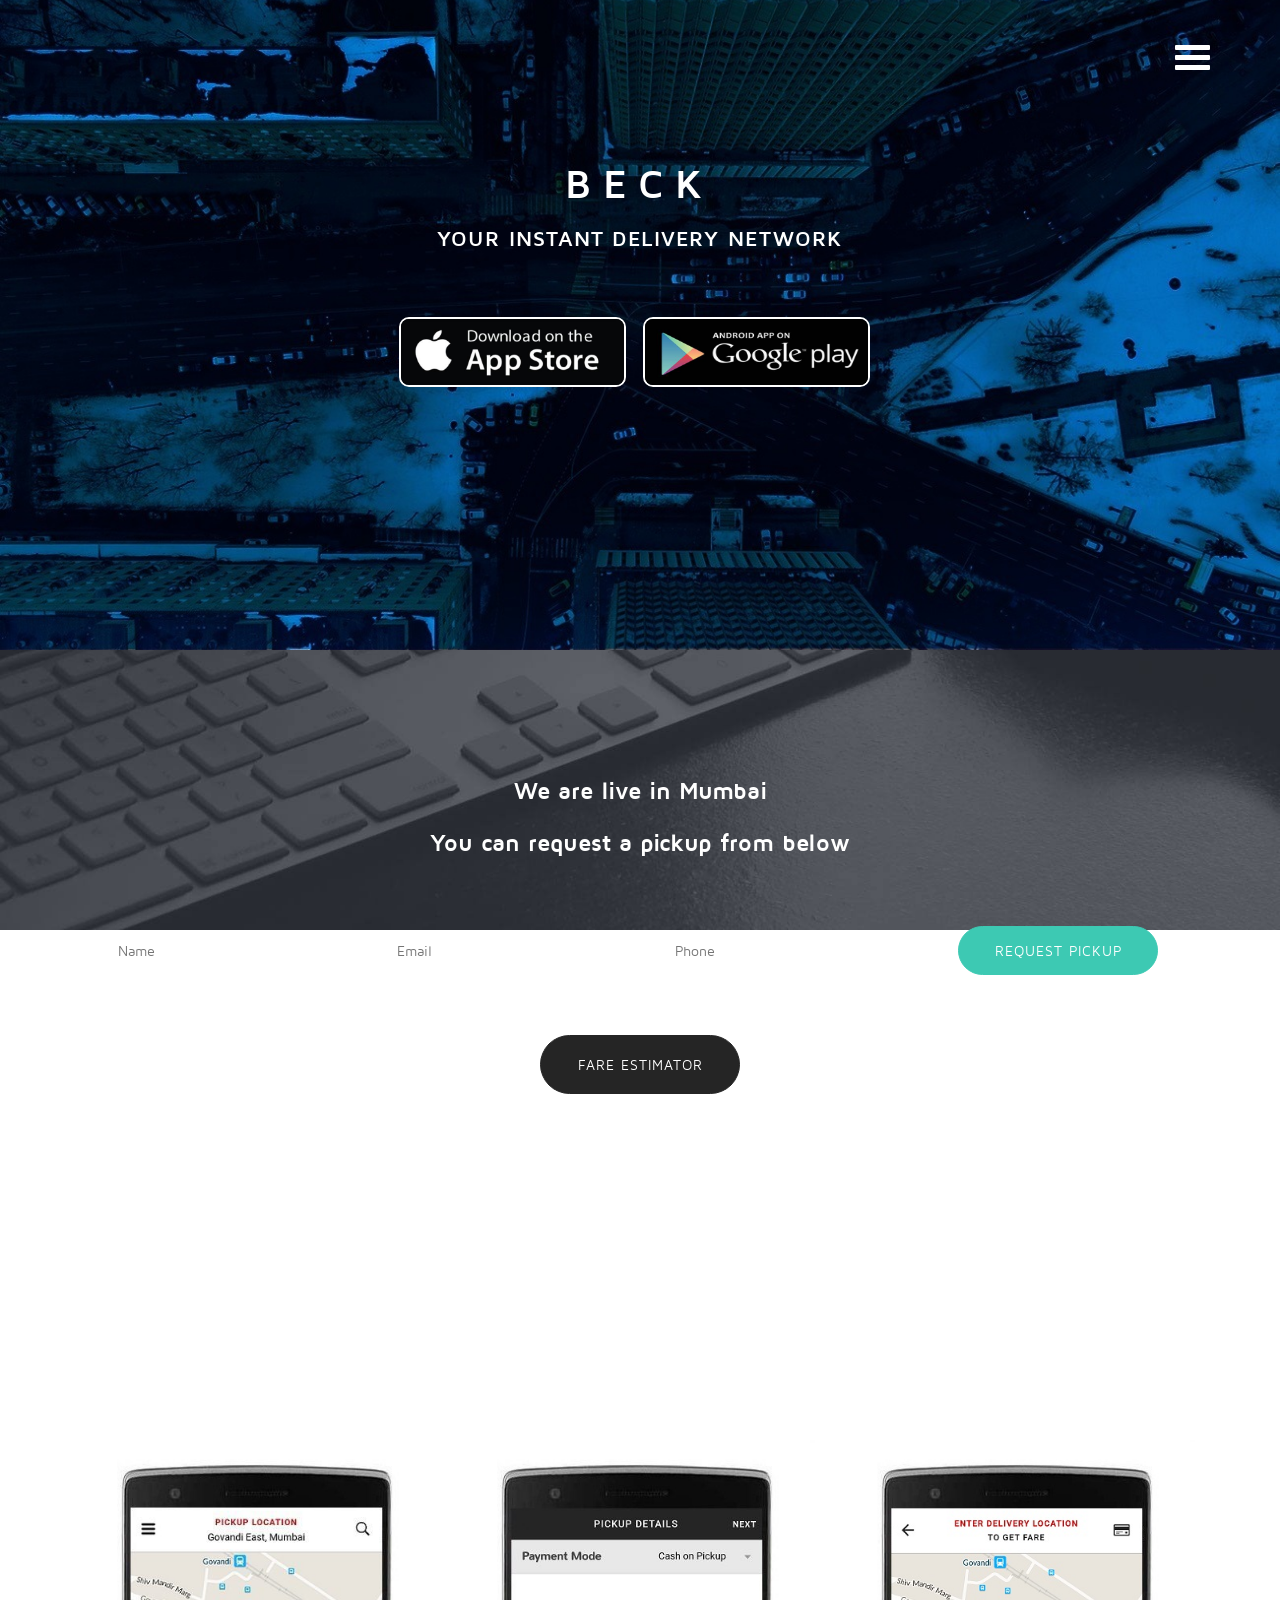
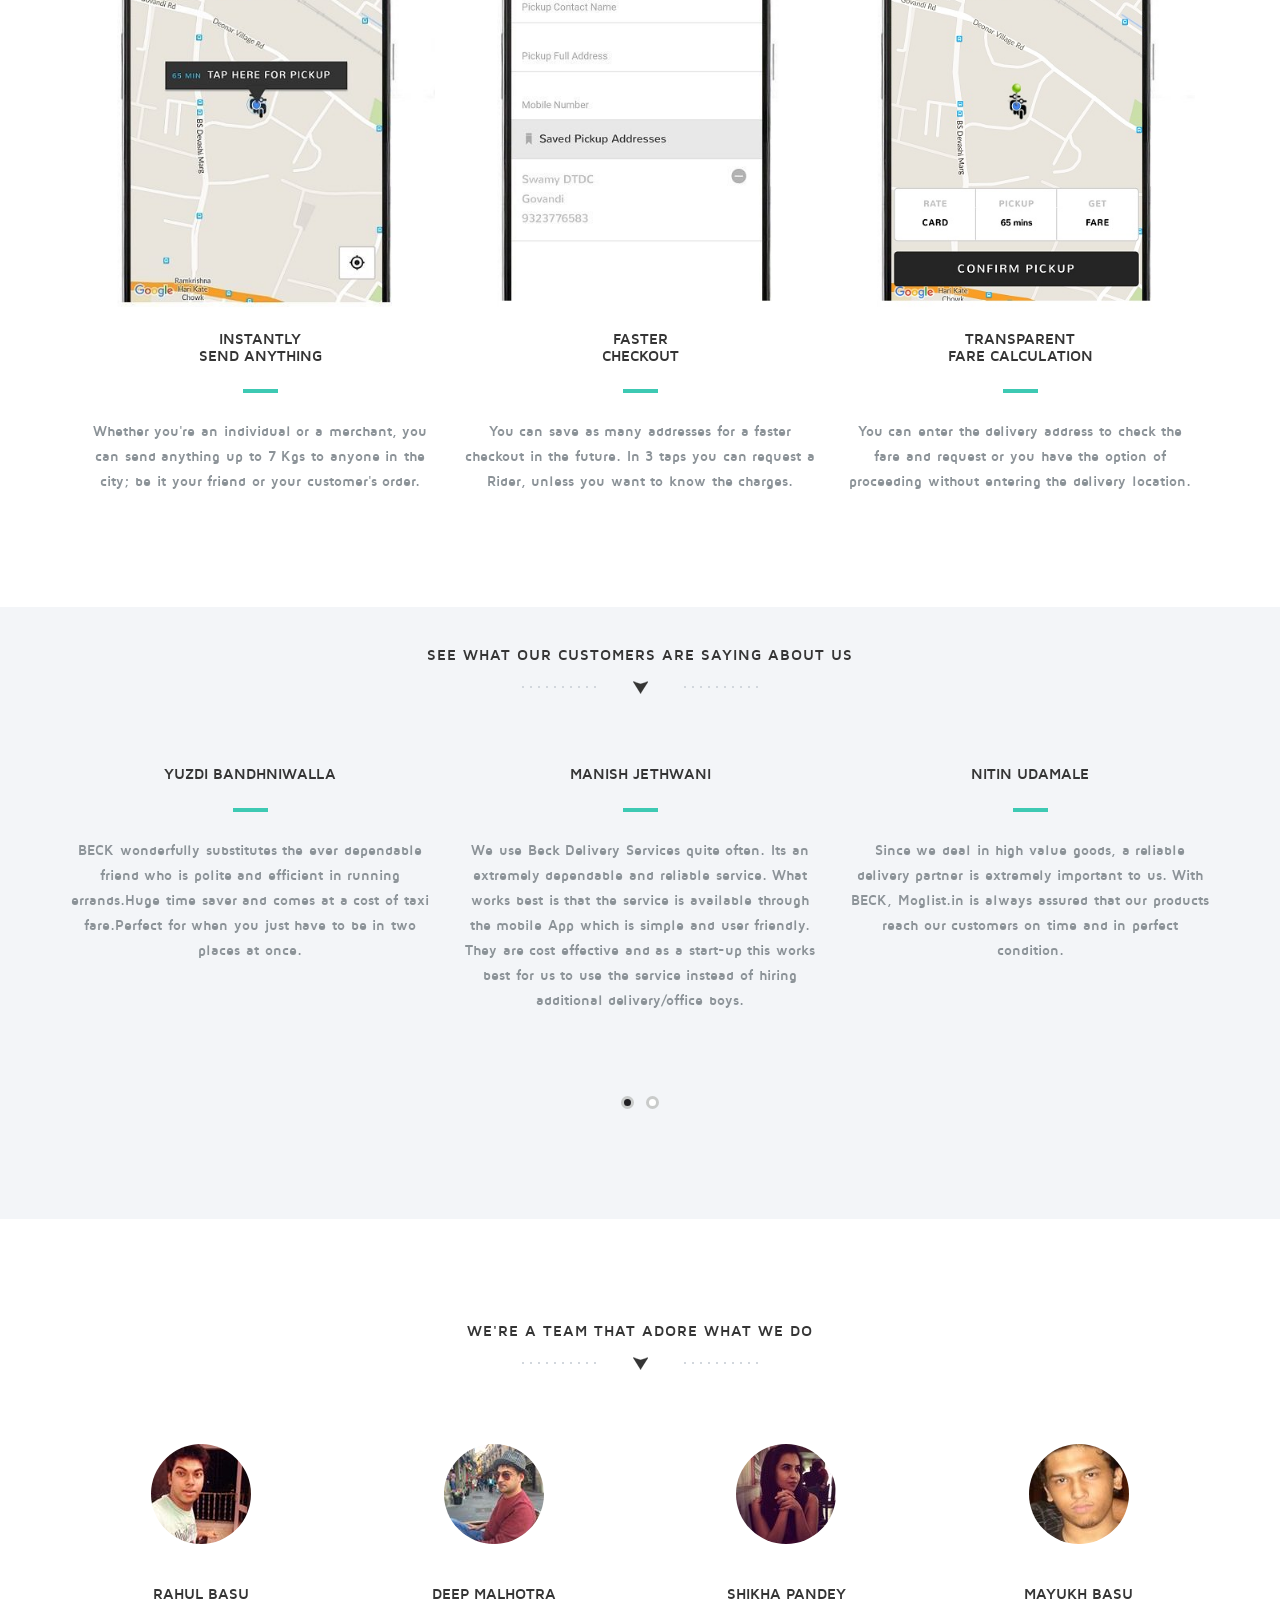
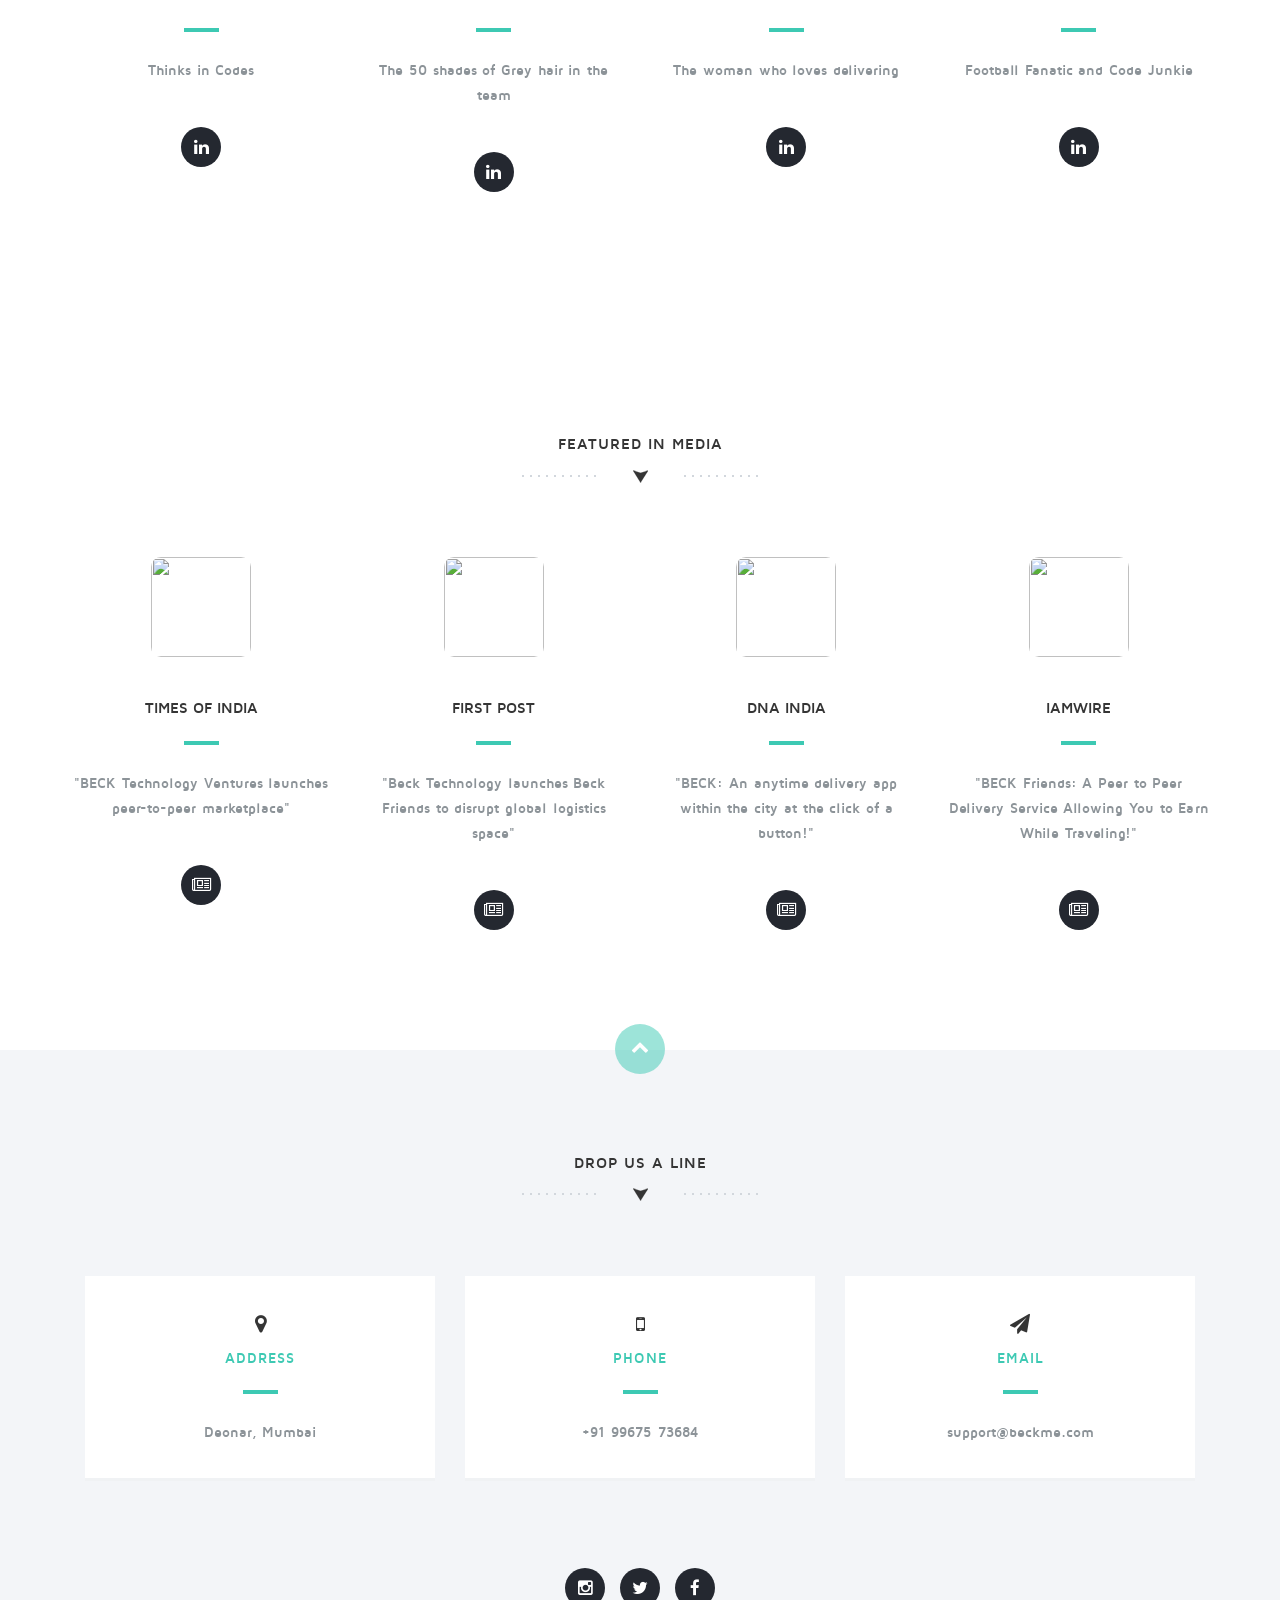
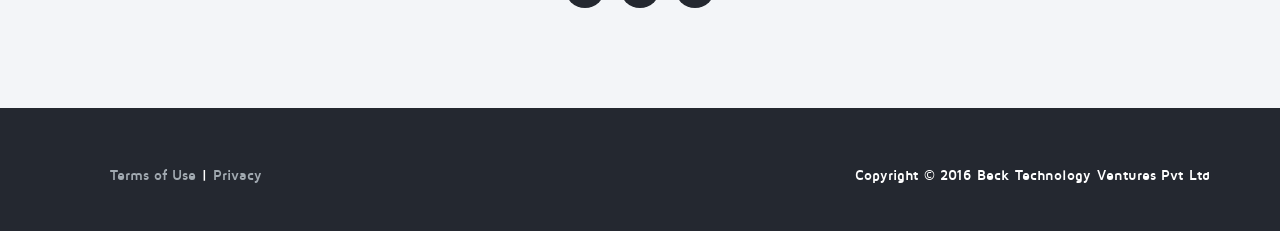
==== commit 71223b5c: "changing download imgs to base64 and resizing" ====
--- a/public/index.html
+++ b/public/index.html
@@ -53,14 +53,12 @@
                 <div class="col-md-8 col-md-offset-2 text-center inner">
                   <h1 style="margin-top: -80px">BECK</h1>
                   <p style="color:white;font-size:1.5em; ">YOUR INSTANT DELIVERY NETWORK</p>
-
                 </div>
               </div>
               <div class="row">
                 <div class="col-md-6 col-md-offset-3 text-center">
-                  <!--<a href="http://tympanus.net/codrops/?p=19439" style="background:transparent;color:white;font-size:1.5em;border-radius:5px;border-color:#fff">Back to the article</a>-->
-                  <a style="font-weight:normal;text-transform:none;border:none;padding:0px;margin-top : 45px;margin-right:12px;" class="btn btn-secondary-outline m-b-md" href="https://itunes.apple.com/us/app/beck-instant-delivery/id1063203934?ls=1&mt=8" target="_blank" role="button"><img src="appstore.png" height="70" alt="App Store" style="border:2px solid #fff; border-radius:10px"></a>
-                  <a style="font-weight:normal;text-transform:none;border:none;padding:0px;margin-top : 45px;margin-right:12px;" class="btn btn-secondary-outline m-b-md" href="https://play.google.com/store/apps/details?id=india.beckme.com&hl=en" target="_blank" role="button"><img src="googleplay.png" height="70" alt="Play Store"></a>
+                  <a style="font-weight:normal;text-transform:none;border:none;padding:0px;margin-top : 45px;margin-right:12px;" class="btn btn-secondary-outline m-b-md" href="https://itunes.apple.com/us/app/beck-instant-delivery/id1063203934?ls=1&mt=8" target="_blank" role="button"><img src="[data-uri]" height="70" width="227" alt="App Store" style="border:2px solid #fff; border-radius:10px"></a>
+                  <a style="font-weight:normal;text-transform:none;border:none;padding:0px;margin-top : 45px;margin-right:12px;" class="btn btn-secondary-outline m-b-md" href="https://play.google.com/store/apps/details?id=india.beckme.com&hl=en" target="_blank" role="button"><img src="[data-uri]" height="70" width="227" alt="Play Store" style="border:2px solid #fff;border-radius:10px"></a>
                 </div>
               </div>
             </div>
--- a/public/css/styles.css
+++ b/public/css/styles.css
@@ -213,7 +213,7 @@
 /* ==========================================================================
 Hero
 ========================================================================== */
-.hero { background: url('../img/hero-bg.jpg') no-repeat center center; -webkit-background-size: cover; -moz-background-size: cover; -o-background-size: cover; background-size: cover; padding: 65px 0 300px 0; height: 650px; }
+.hero { background: url('../img/hero-bg.jpg') no-repeat center center; -webkit-background-size: cover; -moz-background-size: cover; -o-background-size: cover; background-size: cover; padding: 45px 0 300px 0; height: 650px; }
 .hero h1 { font-size: 40px; letter-spacing: 12px; margin: 10px; }
 .hero h1 span { color: #a1a9b0; display: inline-block; }
 .hero p { letter-spacing: 1px; }
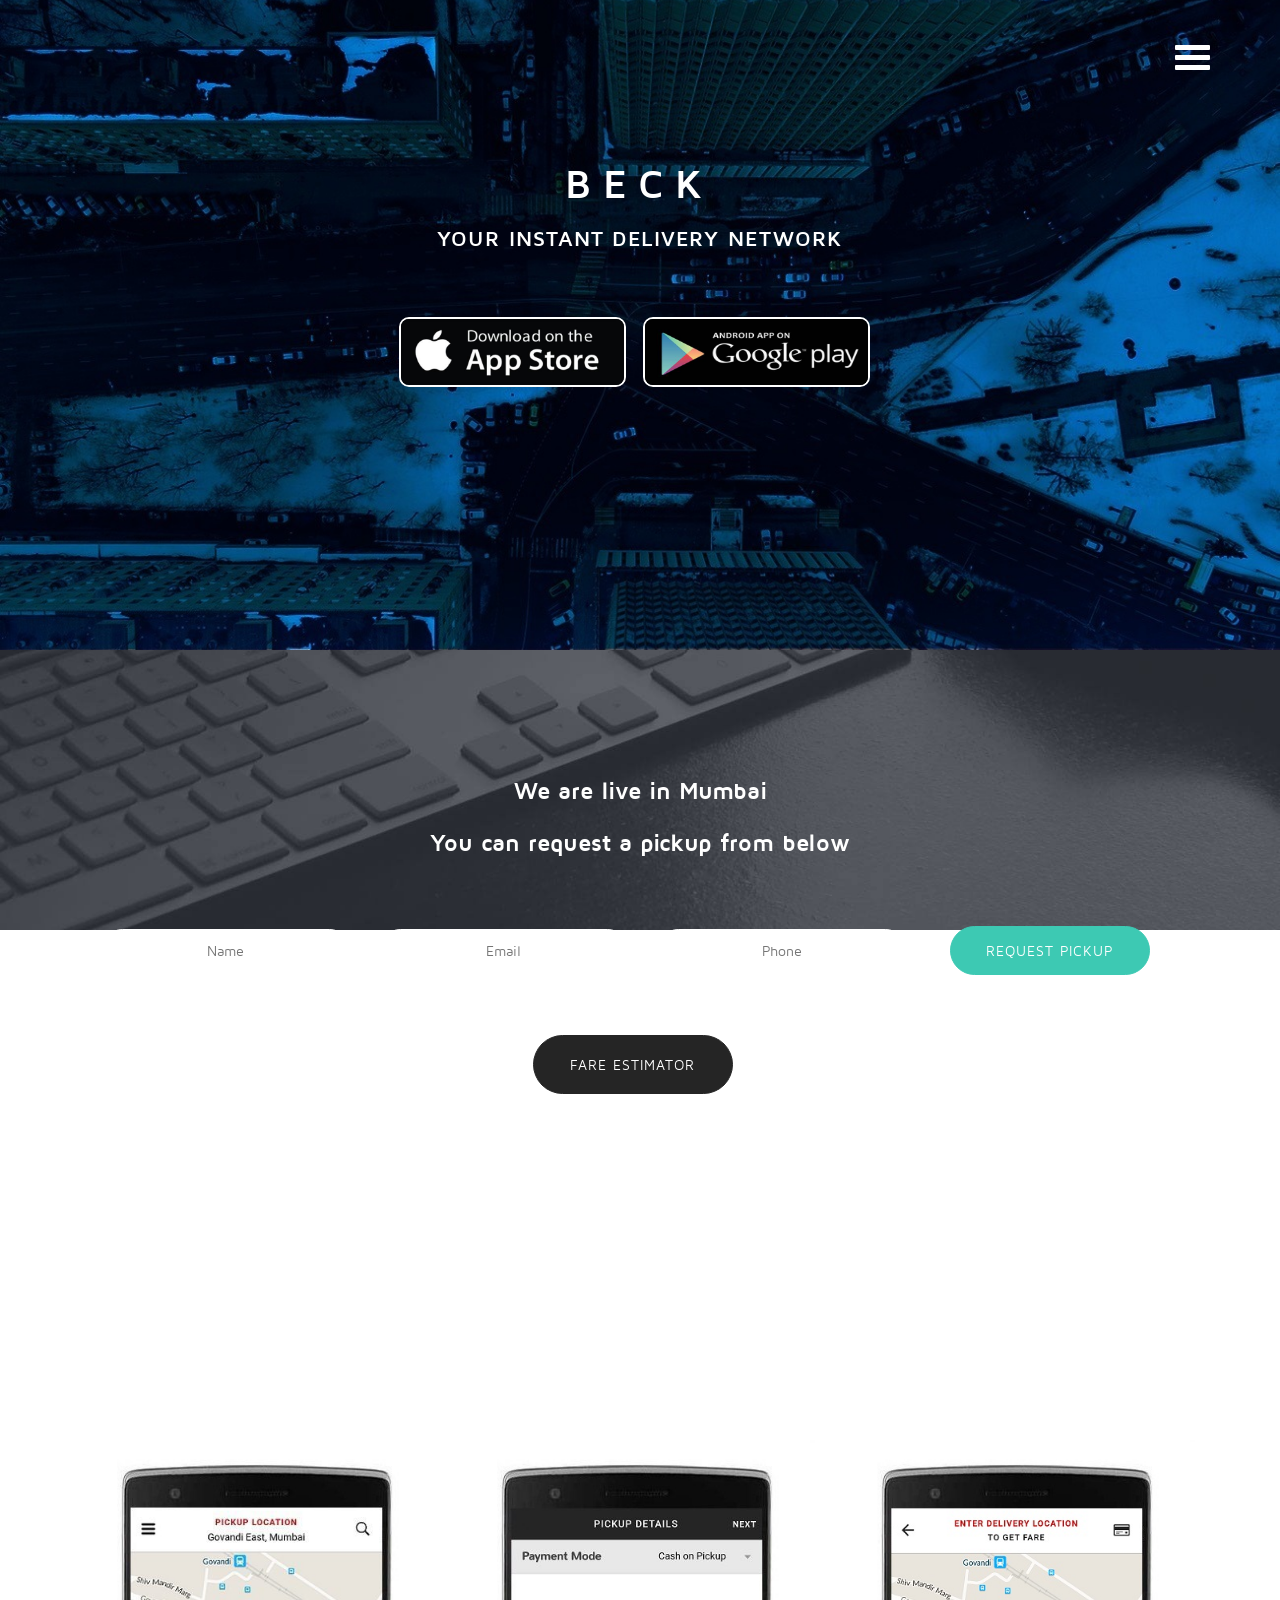
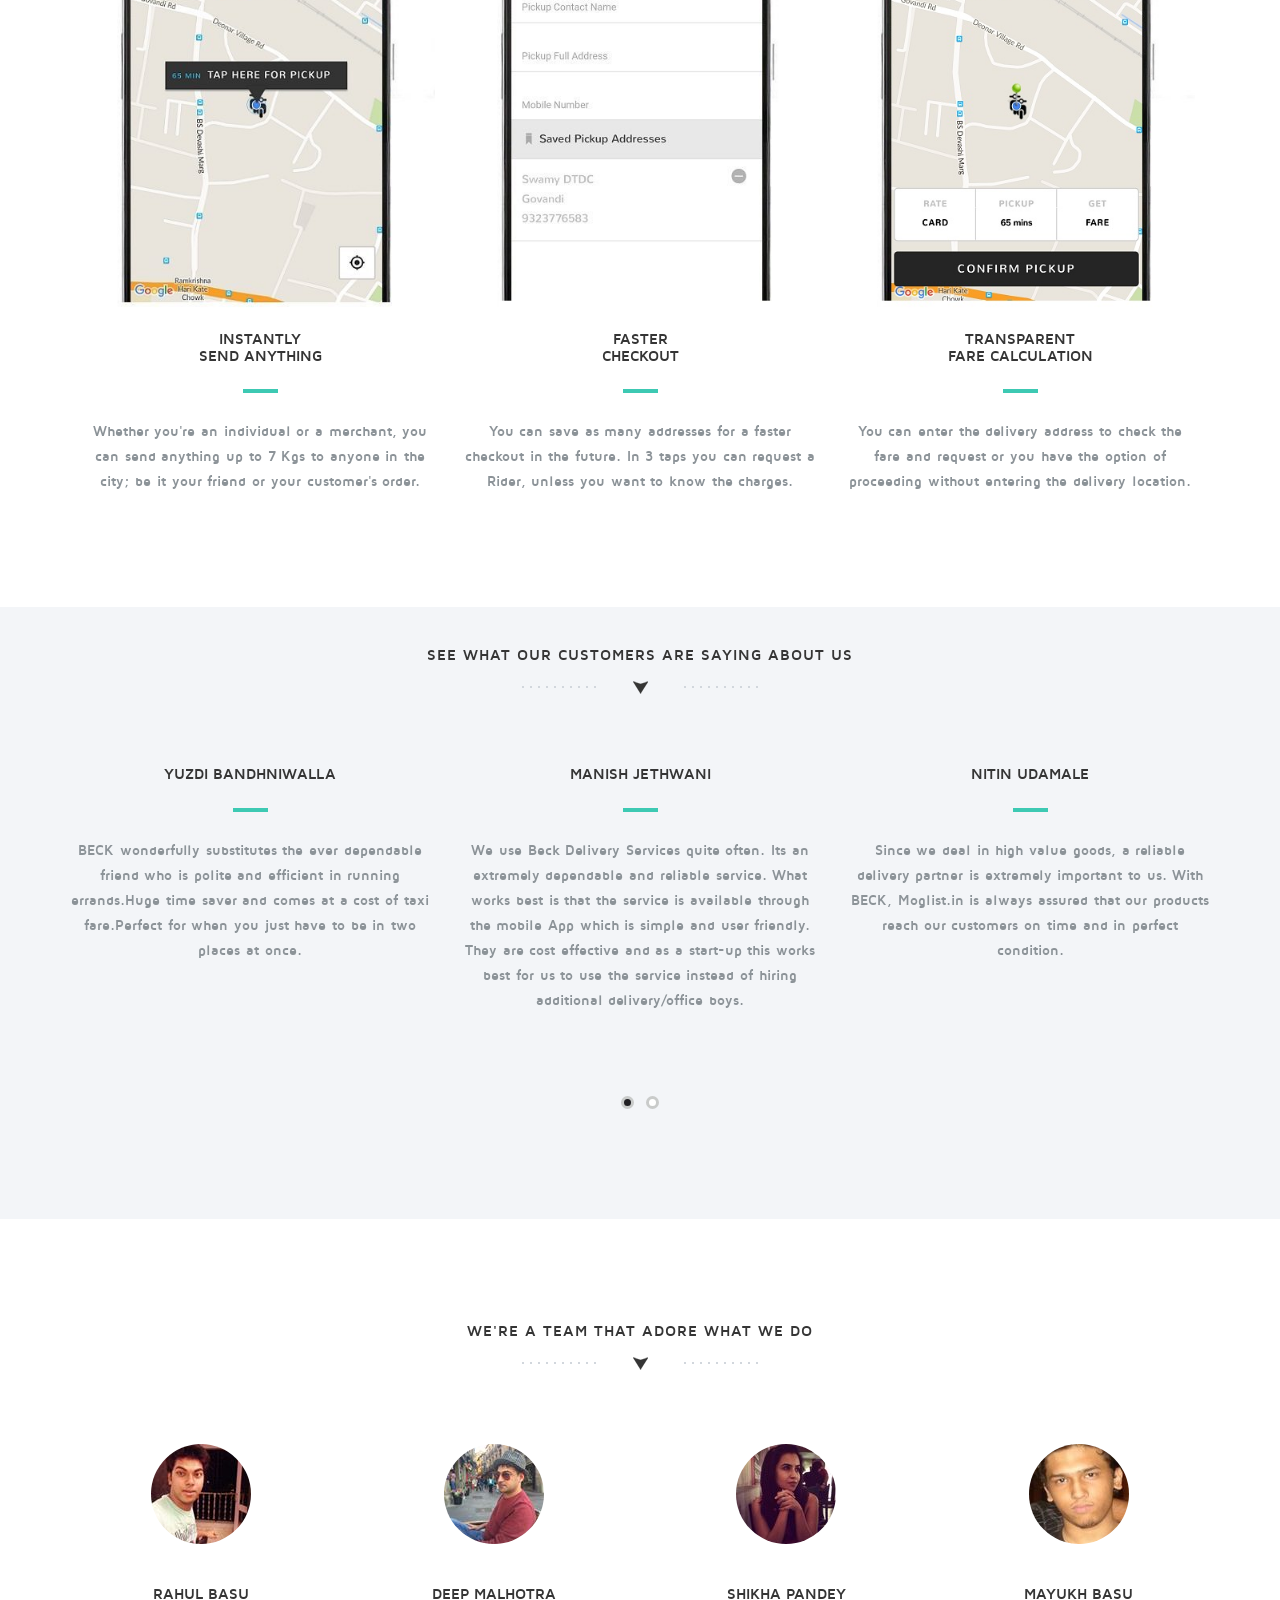
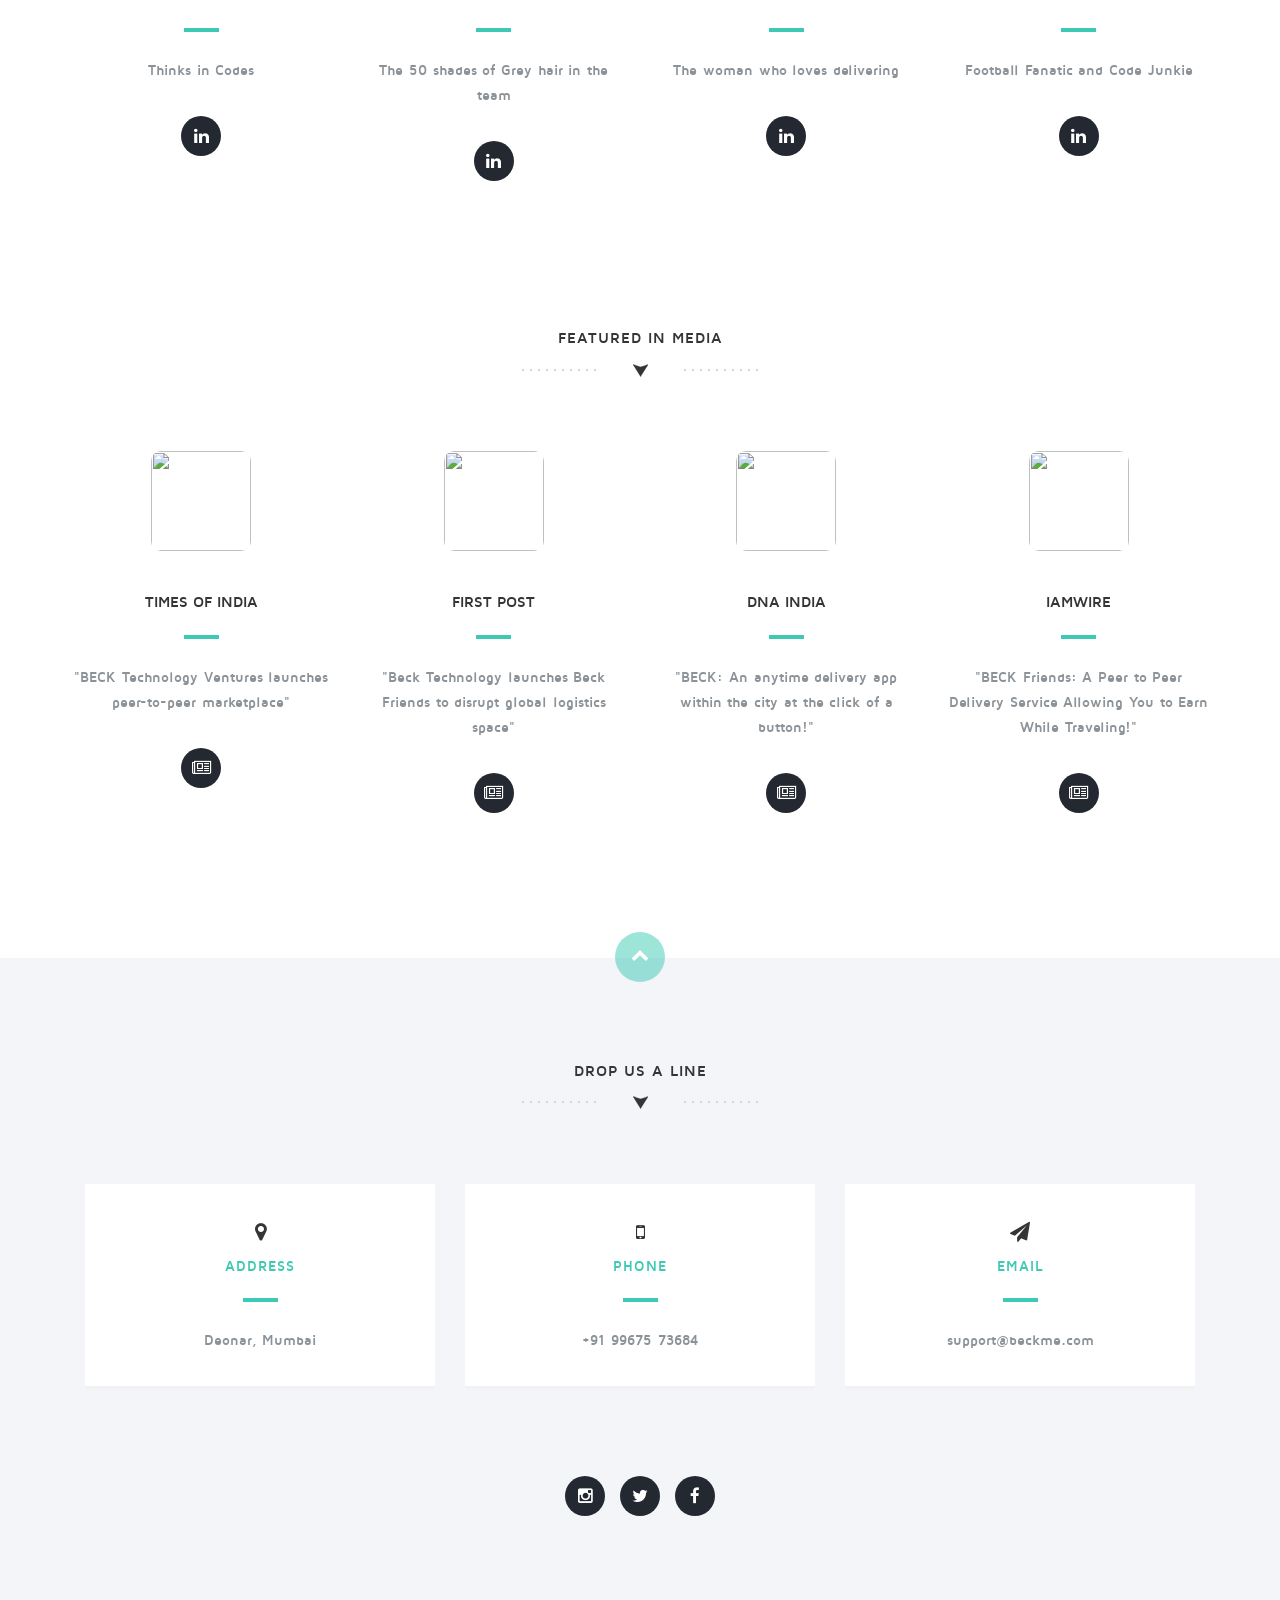
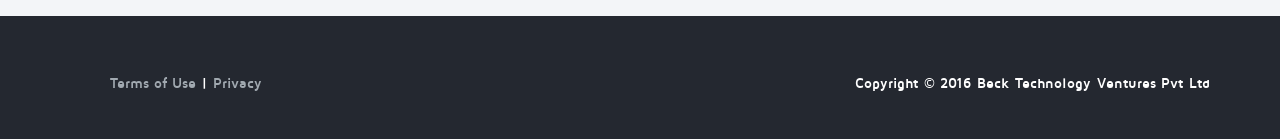
==== commit 22e088ac: "deployment 26th April" ====
--- a/public/index.html
+++ b/public/index.html
@@ -17,6 +17,23 @@
     <link href="css/styles.css" rel="stylesheet">
     <link href="css/queries.css" rel="stylesheet">
     <link href="css/animate.css" rel="stylesheet">
+	<style>
+	::-webkit-input-placeholder {
+   text-align: center;
+}
+
+:-moz-placeholder { /* Firefox 18- */
+   text-align: center;  
+}
+
+::-moz-placeholder {  /* Firefox 19+ */
+   text-align: center;  
+}
+
+:-ms-input-placeholder {  
+   text-align: center; 
+}
+	</style>
     <script type="text/javascript">
 (function(i,s,o,g,r,a,m){i['GoogleAnalyticsObject']=r;i[r]=i[r]||function(){(i[r].q=i[r].q||[]).push(arguments)},i[r].l=1*new Date();a=s.createElement(o),m=s.getElementsByTagName(o)[0];a.async=1;a.src=g;m.parentNode.insertBefore(a,m)})(window,document,'script','//www.google-analytics.com/analytics.js','ga');ga('create', 'UA-71834469-1', 'auto');ga('send', 'pageview');
     </script>
@@ -71,8 +88,8 @@
               <input type="text" name="" value="" id="name" placeholder="Name" required>
               <input type="text" name="" value="" id="email" placeholder="Email" required>
               <input type="text" name="" value="" id="number" placeholder="Phone" required>
-              <input type="submit" value="REQUEST PICKUP" style="background:#3dc9b3">
-              <input type="button" onclick="fareEst()" value="FARE ESTIMATOR" style="background:#252525">  
+              <input type="submit" value="REQUEST PICKUP" style="background:#3dc9b3;outline:0">
+              <input type="button" onclick="fareEst()" value="FARE ESTIMATOR" style="outline:0;background:#252525">  
             </form>
           </div>
         </section>
@@ -162,10 +179,10 @@
             </div>
             <div class="row">
               <div class="team-wrapper">
-                <div id="teamSlider">
+                <div>
                   <ul class="slides">
                     <li>
-                      <div class="col-md-3 wp5 delay-05s">
+                      <div class="col-md-3">
                         <img src="img/team-03.jpg" width="100" height="100" style="border-radius:60px" alt="Team Member">
                         <h2>Rahul Basu</h2>
                         <p>Thinks in Codes</p>
@@ -177,7 +194,7 @@
                         </div>
                       </div>
                       
-                      <div class="col-md-3 wp5 delay-05s">
+                      <div class="col-md-3">
                         <img src="img/team-01.jpg" width="100" height="100" style="border-radius:60px" alt="Team Member">
                         <h2>Deep Malhotra</h2>
                         <p>The 50 shades of Grey hair in the team</p>
@@ -188,7 +205,7 @@
                           </ul>
                         </div>
                       </div>
-                      <div class="col-md-3 wp5 delay-1s">
+                      <div class="col-md-3">
                         <img src="img/team-04.jpg" width="100" height="100" style="border-radius:60px" alt="Team Member">
                         <h2>Shikha Pandey</h2>
                         <p>The woman who loves delivering</p>
@@ -200,7 +217,7 @@
                         </div>
                       </div>
 
-                      <div class="col-md-3 wp5 delay-1s">
+                      <div class="col-md-3">
                         <img src="img/team-02.jpg" width="100" height="100" style="border-radius:60px" alt="Team Member">
                         <h2>Mayukh Basu</h2>
                         <p>Football Fanatic and Code Junkie</p>
@@ -219,7 +236,7 @@
             </div>
           </div>
         </section>
-		<section class="team text-center section-padding" id="team">
+		<section class="team text-center section-padding" id="team" style="padding-top:0">
           <div class="container">
             <div class="row">
               <div class="col-md-12">
@@ -228,11 +245,11 @@
             </div>
             <div class="row">
               <div class="team-wrapper">
-                <div id="teamSlider">
+                <div >
                   <ul class="slides">
                     <li>
 					
-                      <div class="col-md-3 wp5 delay-05s">
+                      <div class="col-md-3">
                         <img src="http://beckserver.ap-southeast-1.elasticbeanstalk.com/images/toi.jpg" width="100" height="100" style="border-radius:10px" alt="">
                         <h2>Times of India</h2>
                         <p>"BECK Technology Ventures launches peer-to-peer marketplace"</p>
@@ -243,7 +260,7 @@
                         </div>
                       </div>
                       
-                      <div class="col-md-3 wp5 delay-05s">
+                      <div class="col-md-3">
                         <img src="http://beckserver.ap-southeast-1.elasticbeanstalk.com/images/Firstpost.jpg" width="100" height="100" style="border-radius:10px" alt="">
                         <h2>FIRST POST</h2>
                         <p>"Beck Technology launches Beck Friends to disrupt global logistics space"</p>
@@ -253,7 +270,7 @@
                           </ul>
                         </div>
                       </div>
-					  <div class="col-md-3 wp5 delay-1s">
+					  <div class="col-md-3">
                         <img src="http://beckserver.ap-southeast-1.elasticbeanstalk.com/images/dna.png" width="100" height="100" style="border-radius:10px" alt="">
                         <h2>DNA India</h2>
                         <p>"BECK: An anytime delivery app within the city at the click of a button!"</p>
@@ -263,7 +280,7 @@
                           </ul>
                         </div>
                       </div>
-                      <div class="col-md-3 wp5 delay-1s">
+                      <div class="col-md-3">
                         <img src="http://beckserver.ap-southeast-1.elasticbeanstalk.com/images/iamwire.jpeg" width="100" height="100" style="border-radius:10px" alt="">
                         <h2>iamwire</h2>
                         <p>"BECK Friends: A Peer to Peer Delivery Service Allowing You to Earn While Traveling!"</p>
--- a/public/css/styles.css
+++ b/public/css/styles.css
@@ -272,10 +272,10 @@
 .subscribe { background: url('../img/keyboard-bg.jpg') no-repeat center center; -webkit-background-size: cover; -moz-background-size: cover; -o-background-size: cover; background-size: cover; background-attachment: fixed; padding: 120px 0 140px; }
 .subscribe h1 { color: #fff; margin-bottom: 40px; }
 .subscribe h1 span { display: block; font-size: 15px; text-transform: uppercase; font-weight: bold; margin-top: 20px; letter-spacing: 1px; }
-.subscribe input[type=text] { background-color: #fff; border: solid 1px #fff; padding: 10px; width: 22%; color: #fff;margin-right:23px; padding-left:25px; border-radius:50px }
-.subscribe input[type=submit] { background-color: rgba(255, 255, 255, 0.1); border-radius:55px;border: solid 1px #3dc9b3;    width: 200px; margin: 30px; padding: 15px 20px; color: #fff; text-transform: uppercase; letter-spacing: 1px; transition: all 0.5s ease; -moz-transition: all 0.5s ease; -webkit-transition: all 0.5s ease; -o-transition: all 0.5s ease; }
-.subscribe input[type=submit]:hover { background: rgba(61, 201, 179, 1); border: solid 1px rgba(61, 201, 179, 1); color: #fff;}
-.subscribe input[type=button] { background-color: rgba(255, 255, 255, 0.1); border-radius:55px;border: solid 1px #252525;    width: 200px; margin: 30px; padding: 20px; color: #fff; text-transform: uppercase; letter-spacing: 1px; transition: all 0.5s ease; -moz-transition: all 0.5s ease; -webkit-transition: all 0.5s ease; -o-transition: all 0.5s ease; }
+.subscribe input[type=text] { background-color: #fff; border: solid 1px #fff; padding: 12px; width: 250px; color: #000;margin-right:23px; border-radius:50px;outline:0;text-align:center;margin-top:25px; }
+.subscribe input[type=submit] { background-color: rgba(255, 255, 255, 0.1); border-radius:55px;border: solid 1px #3dc9b3;    width: 200px; margin: 30px; padding: 15px 20px; color: #fff; text-transform: uppercase; letter-spacing: 1px; transition: all 0.5s ease; -moz-transition: all 0.5s ease; -webkit-transition: all 0.5s ease; -o-transition: all 0.5s ease; margin-left:15px;}
+.subscribe input[type=submit]:hover { background: rgba(61, 201, 179, 1); border: solid 1px rgba(61, 201, 179, 1); color: #fff;margin-left:15px;}
+.subscribe input[type=button] { background-color: rgba(255, 255, 255, 0.1); border-radius:55px;border: solid 1px #252525;    width: 200px; margin: 30px; padding: 20px; color: #fff; text-transform: uppercase; margin-left:15px; letter-spacing: 1px; transition: all 0.5s ease; -moz-transition: all 0.5s ease; -webkit-transition: all 0.5s ease; -o-transition: all 0.5s ease; }
 /* ==========================================================================
 CTA
 ========================================================================== */
@@ -291,7 +291,7 @@
 ul.social-buttons li:last-child { margin-right: 0; }
 .social-btn { width: 40px; height: 40px; border-radius: 50%;margin-top: 20px;col-md-3 -moz-border-radius: 50%; -webkit-border-radius: 50%; -o-border-radius: 50%; background: #242830; display: inline-block; color: #fff; font-size: 17px; line-height: 40px; text-align: center; }
 .social-btn:hover, .social-btn:focus { background: #3dc9b3; color: #fff; }
-.social { margin-top: 25px }
+.social { margin-bottom: 25px }
 /* ==========================================================================
 Contact
 ========================================================================== */
